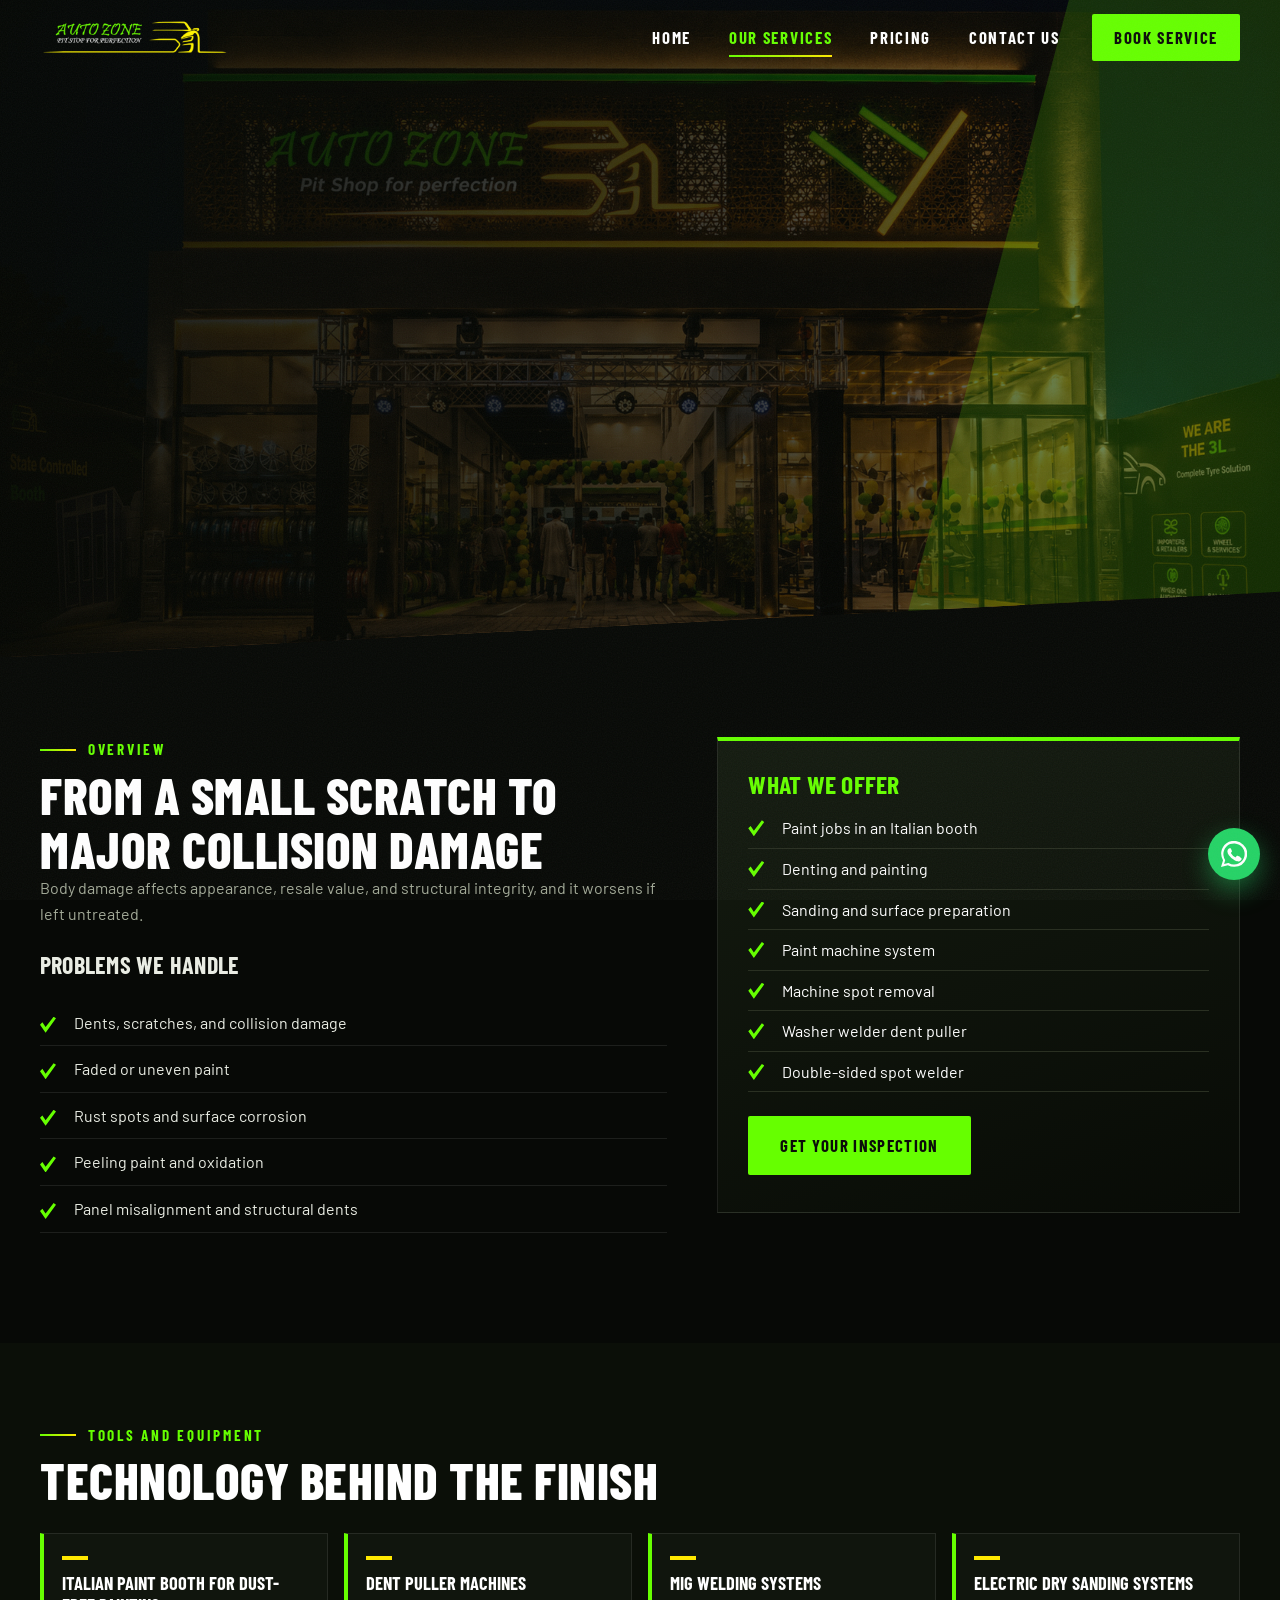
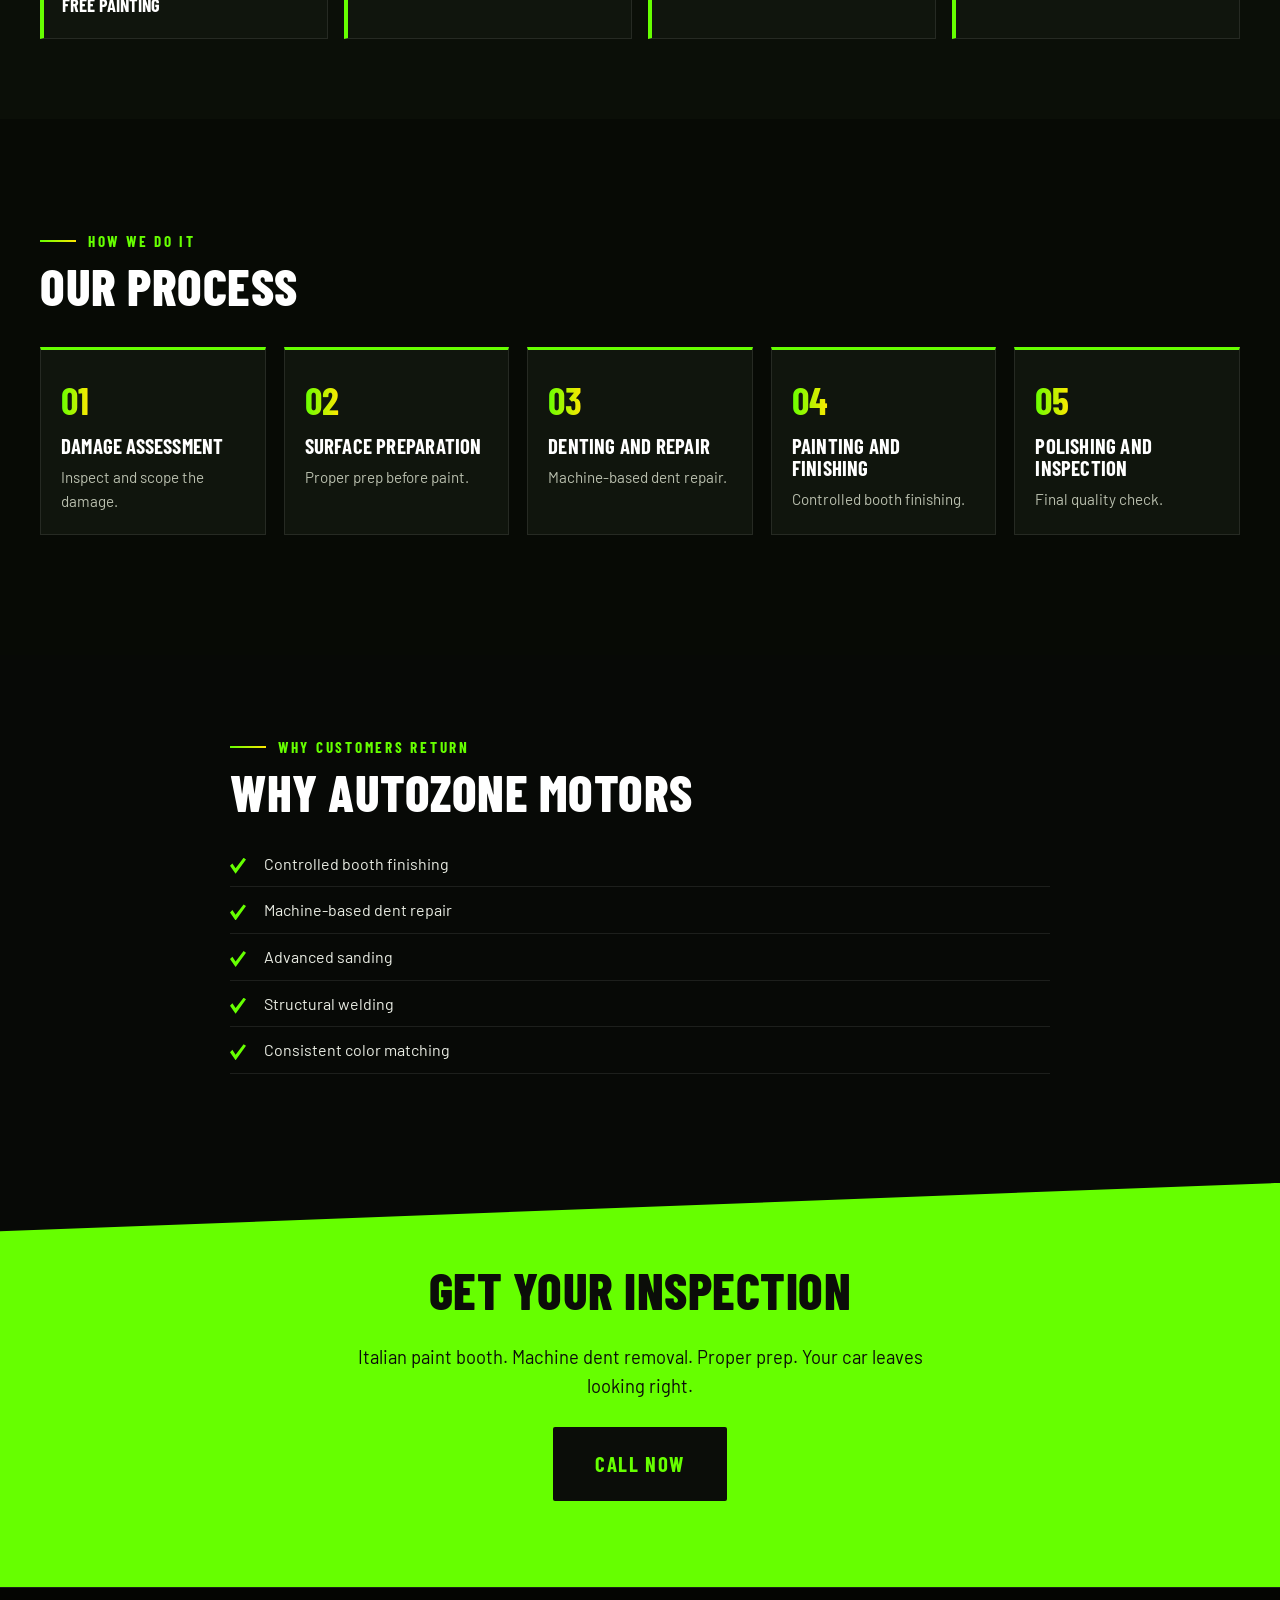
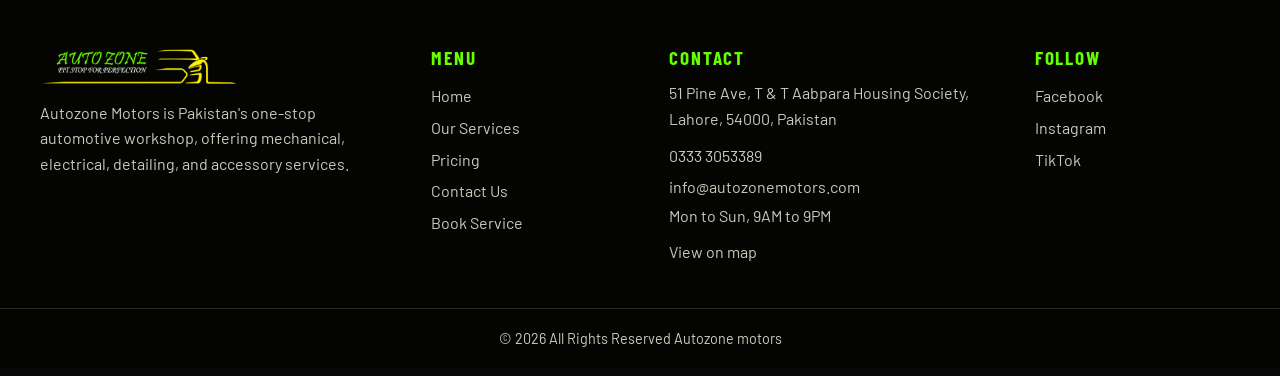
==== body-works-services.html @ b0806124 "Autozone Motors website redesign Home, services, pricing with calculator, WhatsApp booking and conta" ====
<!doctype html>
<html lang="en">
<head>
<meta charset="utf-8">
<meta name="viewport" content="width=device-width, initial-scale=1">
<title>Body Works Services | Autozone Motors</title>
<meta name="description" content="Professional bodywork and paint in an Italian booth.">
<link rel="icon" href="assets/logo.png">
<link rel="preconnect" href="https://fonts.googleapis.com">
<link rel="preconnect" href="https://fonts.gstatic.com" crossorigin>
<link href="https://fonts.googleapis.com/css2?family=Barlow+Condensed:wght@600;700;800&family=Barlow:wght@400;500;600&display=swap" rel="stylesheet">
<link rel="stylesheet" href="styles.css">
<link rel="stylesheet" href="luxury.css">
</head>
<body>
<header class="site-header">
  <div class="wrap bar">
    <a class="logo" href="index.html" aria-label="Autozone Motors home"><img src="assets/logo.png" alt="Auto Zone" width="1080" height="201"></a>
    <button class="nav-toggle" aria-expanded="false" aria-controls="nav" aria-label="Menu"><span></span><span></span><span></span></button>
    <nav id="nav" class="nav">
      <a href="index.html">Home</a>
      <div class="has-sub">
        <a href="our-services.html" class="active">Our Services</a>
        <div class="sub">
          <a href="mechanical-services.html">Mechanical Services</a>
          <a href="electrical-services.html">Electrical Services</a>
          <a href="body-works-services.html">Body Works Services</a>
          <a href="wheels-and-brake-services.html">Wheels and Brake Services</a>
          <a href="car-ac-and-hvac-services.html">Car AC and HVAC Services</a>
          <a href="ppf-coating-and-detailing.html">PPF, Coating and Detailing</a>
          <a href="tyres-and-rims.html">Tyres and Rims</a>
          <a href="car-accessories.html">Car Accessories</a>
          <a href="car-care-products.html">Car Care Products</a>
        </div>
      </div>
      <a href="pricing.html">Pricing</a>
      <a href="contact-us.html">Contact Us</a>
      <a class="nav-cta" href="book.html">Book Service</a>
    </nav>
  </div>
</header>
<main>
<section class="page-hero">
  <div class="wrap">
    <p class="eyebrow">Body Works Services</p>
    <h1>Dents, Scratches, or a Full Respray: We Make It Look Like It Never Happened</h1>
    <p class="lead">Professional bodywork and paint in an Italian booth.</p>
    <div class="btns"><a class="btn btn-primary" href="book.html?service=bodywork">Book Inspection</a><a class="btn btn-ghost" href="tel:03333053389">Call Now</a></div>
  </div>
</section>
<section class="sec">
  <div class="wrap two">
    <div>
      <p class="kicker">Overview</p>
      <h2>From a small scratch to major collision damage</h2>
      <p class="muted">Body damage affects appearance, resale value, and structural integrity, and it worsens if left untreated.</p>
      <h3 class="sub-h">Problems we handle</h3>
      <ul class="ticks">
        <li>Dents, scratches, and collision damage</li>
        <li>Faded or uneven paint</li>
        <li>Rust spots and surface corrosion</li>
        <li>Peeling paint and oxidation</li>
        <li>Panel misalignment and structural dents</li>
      </ul>
    </div>
    <div class="panel">
      <h3>What we offer</h3>
      <ul class="ticks tight">
        <li>Paint jobs in an Italian booth</li>
        <li>Denting and painting</li>
        <li>Sanding and surface preparation</li>
        <li>Paint machine system</li>
        <li>Machine spot removal</li>
        <li>Washer welder dent puller</li>
        <li>Double-sided spot welder</li>
      </ul>
      <a class="btn btn-primary" href="book.html?service=bodywork">Get Your Inspection</a>
    </div>
  </div>
</section>

<section class="sec alt">
  <div class="wrap">
    <p class="kicker">Tools and Equipment</p>
    <h2>Technology behind the finish</h2>
    <div class="minis">
      <div class="mini"><span></span>Italian paint booth for dust-free painting</div>
      <div class="mini"><span></span>Dent puller machines</div>
      <div class="mini"><span></span>MIG welding systems</div>
      <div class="mini"><span></span>Electric dry sanding systems</div>
    </div>
  </div>
</section>

<section class="process">
  <div class="wrap">
    <p class="kicker">How We Do It</p>
    <h2>Our Process</h2>
    <ol class="steps s5">
      <li><b>01</b><h3>Damage Assessment</h3><p>Inspect and scope the damage.</p></li>
      <li><b>02</b><h3>Surface Preparation</h3><p>Proper prep before paint.</p></li>
      <li><b>03</b><h3>Denting and Repair</h3><p>Machine-based dent repair.</p></li>
      <li><b>04</b><h3>Painting and Finishing</h3><p>Controlled booth finishing.</p></li>
      <li><b>05</b><h3>Polishing and Inspection</h3><p>Final quality check.</p></li>
    </ol>
  </div>
</section>

<section class="sec">
  <div class="wrap narrow">
    <p class="kicker">Why Customers Return</p>
    <h2>Why Autozone Motors</h2>
    <ul class="ticks">
      <li>Controlled booth finishing</li>
        <li>Machine-based dent repair</li>
        <li>Advanced sanding</li>
        <li>Structural welding</li>
        <li>Consistent color matching</li>
    </ul>
  </div>
</section>

<section class="closing">
  <div class="wrap">
    <h2>Get Your Inspection</h2>
    <p class="cta-p">Italian paint booth. Machine dent removal. Proper prep. Your car leaves looking right.</p>
    <a class="btn btn-dark big" href="tel:03333053389">Call Now</a>
  </div>
</section>
</main>
<footer class="footer">
  <div class="wrap foot-grid">
    <div>
      <img class="flogo" src="assets/logo.png" alt="Auto Zone" width="1080" height="201">
      <p>Autozone Motors is Pakistan's one-stop automotive workshop, offering mechanical, electrical, detailing, and accessory services.</p>
    </div>
    <div>
      <h4>Menu</h4>
      <a href="index.html">Home</a>
      <a href="our-services.html">Our Services</a>
      <a href="pricing.html">Pricing</a>
      <a href="contact-us.html">Contact Us</a>
      <a href="book.html">Book Service</a>
    </div>
    <div>
      <h4>Contact</h4>
      <p>51 Pine Ave, T &amp; T Aabpara Housing Society, Lahore, 54000, Pakistan</p>
      <a href="tel:03333053389">0333 3053389</a>
      <a href="mailto:info@autozonemotors.com">info@autozonemotors.com</a>
      <p>Mon to Sun, 9AM to 9PM</p>
      <a href="http://google.com/maps?cid=11933435538959423823">View on map</a>
    </div>
    <div>
      <h4>Follow</h4>
      <a href="http://facebook.com/people/Autozonemotors/61590541200899">Facebook</a>
      <a href="http://instagram.com/autozonemotors">Instagram</a>
      <a href="http://tiktok.com/@autozone_motors">TikTok</a>
    </div>
  </div>
  <p class="copy">&copy; 2026 All Rights Reserved Autozone motors</p>
</footer>
<script src="script.js"></script>
<script src="luxury.js"></script>
</body>
</html>
---- styles.css ----
:root{
  --lime:#66ff00; --yellow:#ffe800; --ink:#0b0d09; --ink2:#14180f; --paper:#f4f6f0; --muted:#8a9180;
  --head:'Barlow Condensed',Impact,sans-serif; --body:'Barlow',system-ui,sans-serif;
}
*{box-sizing:border-box;margin:0;padding:0}
html{scroll-behavior:smooth}
body{font-family:var(--body);color:var(--ink);background:#fff;line-height:1.6;overflow-x:hidden}
img{max-width:100%;display:block}
a{color:inherit;text-decoration:none}
.wrap{width:min(1200px,100% - 32px);margin-inline:auto}
.narrow{max-width:820px}
h1,h2,h3,h4{font-family:var(--head);text-transform:uppercase;line-height:1.05;letter-spacing:.01em}
h2{font-size:clamp(2rem,4.5vw,3.2rem);font-weight:800}
.kicker{font-family:var(--head);font-weight:700;letter-spacing:.18em;text-transform:uppercase;font-size:.95rem;color:#3f9a00;margin-bottom:6px}
.muted{color:#555}

/* buttons */
.btn{display:inline-block;font-family:var(--head);font-weight:700;text-transform:uppercase;letter-spacing:.08em;padding:14px 30px;border-radius:3px;border:2px solid transparent;transition:.2s;font-size:1.05rem}
.btn-primary{background:var(--lime);color:var(--ink)}
.btn-primary:hover{background:var(--yellow)}
.btn-ghost{border-color:#fff;color:#fff}
.btn-ghost:hover{background:#fff;color:var(--ink)}
.btn-dark{background:var(--ink);color:var(--lime)}
.btn-dark:hover{background:#fff;color:var(--ink)}
.btn.sm{padding:9px 20px;font-size:.95rem}
.btn.big{padding:18px 40px;font-size:1.3rem}

/* header */
.site-header{position:absolute;inset:0 0 auto;z-index:20}
.bar{display:flex;align-items:center;justify-content:space-between;padding:14px 0}
.logo img{width:190px;height:auto}
.nav{display:flex;align-items:center;gap:6px}
.nav>a,.has-sub>a{display:block;color:#fff;font-family:var(--head);font-weight:700;letter-spacing:.1em;text-transform:uppercase;padding:10px 16px;font-size:1.05rem;border-bottom:2px solid transparent}
.nav>a:hover,.has-sub:hover>a,.nav a.active{color:var(--lime);border-color:var(--lime)}
.has-sub{position:relative}
.sub{position:absolute;top:100%;left:0;min-width:270px;background:var(--ink);border-top:3px solid var(--lime);opacity:0;visibility:hidden;transform:translateY(8px);transition:.2s;padding:8px 0}
.has-sub:hover .sub,.has-sub:focus-within .sub{opacity:1;visibility:visible;transform:none}
.sub a{display:block;color:#fff;padding:9px 20px;font-size:.95rem}
.sub a:hover{background:var(--lime);color:var(--ink)}
.nav-toggle{display:none;background:none;border:0;cursor:pointer;padding:10px}
.nav-toggle span{display:block;width:26px;height:3px;background:var(--lime);margin:5px 0}

/* hero */
.hero{position:relative;min-height:min(780px,100vh);display:flex;align-items:center;color:#fff;background:linear-gradient(90deg,rgba(5,7,3,.92) 0%,rgba(5,7,3,.65) 45%,rgba(5,7,3,.2) 100%),url(assets/bg.png) center/cover;padding:150px 0 170px;clip-path:polygon(0 0,100% 0,100% 88%,0 100%)}
.hero h1{font-size:clamp(2.8rem,7vw,5.6rem);font-weight:800;margin:8px 0 18px}
.hero h1>span{color:var(--lime)}
.eyebrow{font-family:var(--head);letter-spacing:.2em;text-transform:uppercase;font-weight:700;color:var(--yellow)}
.lead{max-width:520px;font-size:1.15rem;color:#e6e9e0;margin-bottom:28px}
.btns{display:flex;flex-wrap:wrap;gap:14px}
.badge{position:absolute;right:max(24px,calc((100% - 1200px)/2));top:50%;width:46px;height:46px;border-radius:50%;background:var(--lime);color:var(--ink);font-family:var(--head);font-weight:800;display:grid;place-items:center}

/* categories */
.cats{position:relative;background:#fff;margin-top:-60px;padding:90px 0 80px;overflow:hidden}
.cats::before{content:"";position:absolute;right:0;top:0;width:55%;height:100%;background:var(--lime);clip-path:polygon(38% 0,100% 0,100% 100%,0 100%);opacity:.95}
.cats::after{content:"";position:absolute;right:0;bottom:0;width:48%;height:38%;background:var(--ink);clip-path:polygon(30% 0,100% 40%,100% 100%,0 100%);opacity:.9}
.cats-grid{position:relative;z-index:1;display:grid;grid-template-columns:1fr 1.1fr;gap:20px;align-items:center}
.tiles{display:grid;grid-template-columns:repeat(3,1fr);gap:10px;margin-top:26px}
.tile{background:var(--paper);border:1px solid #dfe4d6;padding:16px 12px;font-family:var(--head);font-weight:700;text-transform:uppercase;font-size:1rem;line-height:1.15;transition:.2s;min-height:96px;display:flex;flex-direction:column;justify-content:space-between}
.tile i{font-style:normal;color:#3f9a00;font-size:1.4rem}
.tile:hover{background:var(--ink);color:var(--lime);transform:translateY(-3px)}
.tile:hover i{color:var(--yellow)}
.cats-car img{width:120%;max-width:none;margin-left:-5%;filter:drop-shadow(0 25px 30px rgba(0,0,0,.35))}

/* cards */
.cards-sec{padding:80px 0;background:var(--paper)}
.sec-head{display:flex;justify-content:space-between;align-items:flex-end;margin-bottom:30px}
.arrows{display:flex;gap:8px}
.arrow{width:46px;height:46px;border:2px solid var(--ink);background:#fff;font-size:1.3rem;cursor:pointer;transition:.2s}
.arrow:hover{background:var(--lime)}
.track{display:flex;gap:24px;overflow-x:auto;scroll-snap-type:x mandatory;padding-bottom:16px;scrollbar-width:thin;scrollbar-color:var(--lime) transparent}
.card{flex:0 0 calc((100% - 72px)/4);scroll-snap-align:start;background:#fff;border:1px solid #dfe4d6;display:flex;flex-direction:column;transition:.25s}
.card:hover{box-shadow:0 14px 30px rgba(0,0,0,.14);transform:translateY(-4px)}
.card img{width:100%;aspect-ratio:3/4;object-fit:cover}
.cb{padding:18px;display:flex;flex-direction:column;gap:8px;flex:1}
.cb h3{font-size:1.35rem;font-weight:700}
.cb p{color:#555;font-size:.95rem;flex:1}
.cbtns{margin-top:8px}

/* promo */
.promo{position:relative;color:#fff;text-align:center;padding:130px 0;background:linear-gradient(rgba(5,7,3,.78),rgba(5,7,3,.78)),url(assets/carcare.png) center/cover;clip-path:polygon(0 6%,100% 0,100% 94%,0 100%);margin:-30px 0}
.promo::before{content:"";position:absolute;left:0;top:0;width:34%;height:100%;background:var(--lime);opacity:.18;clip-path:polygon(0 0,70% 0,30% 100%,0 100%)}
.promo-inner{position:relative;max-width:820px}
.promo .kicker{color:var(--yellow)}
.promo p{margin:16px 0 28px;font-size:1.15rem}

/* process */
.process{background:var(--ink);color:#fff;padding:110px 0 80px}
.process .kicker{color:var(--lime)}
.steps{list-style:none;display:grid;grid-template-columns:repeat(5,1fr);gap:18px;margin:34px 0 40px}
.steps li{border-top:3px solid var(--lime);background:var(--ink2);padding:20px}
.steps b{font-family:var(--head);font-size:2.4rem;color:var(--yellow)}
.steps h3{font-size:1.3rem;margin:4px 0 8px}
.steps p{color:#b9bfae;font-size:.95rem}

/* why */
.why{padding:90px 0;background:#fff}
.why-grid{display:grid;grid-template-columns:.8fr 1.2fr;gap:50px;align-items:center}
.why-img img{width:100%;aspect-ratio:3/4;object-fit:cover;border-radius:3px;box-shadow:16px 16px 0 var(--lime)}
.ticks{list-style:none;margin:22px 0 30px}
.ticks li{padding:10px 0 10px 34px;position:relative;border-bottom:1px solid #e3e7da}
.ticks li::before{content:"";position:absolute;left:0;top:17px;width:16px;height:16px;background:var(--lime);clip-path:polygon(0 50%,35% 100%,100% 10%,85% 0,35% 65%,15% 35%)}

/* faq */
.faq{padding:80px 0;background:var(--paper)}
.faq h2{margin-bottom:24px}
details{background:#fff;border-left:4px solid var(--lime);margin-bottom:10px;padding:16px 20px}
summary{cursor:pointer;font-family:var(--head);font-weight:700;font-size:1.2rem;text-transform:uppercase;letter-spacing:.03em}
details p{margin-top:10px;color:#444}

/* closing */
.closing{background:var(--lime);text-align:center;padding:80px 0;clip-path:polygon(0 12%,100% 0,100% 100%,0 100%);margin-top:-1px}
.closing h2{max-width:800px;margin:0 auto 26px}

/* footer */
.footer{background:var(--ink);color:#c7ccbd;padding-top:60px}
.foot-grid{display:grid;grid-template-columns:1.4fr .8fr 1.3fr .8fr;gap:32px}
.flogo{width:200px;height:auto;margin-bottom:14px}
.footer h4{color:var(--lime);font-size:1.2rem;margin-bottom:12px;letter-spacing:.1em}
.footer a{display:block;padding:3px 0}
.footer a:hover{color:var(--yellow)}
.footer p{margin-bottom:8px}
.copy{text-align:center;border-top:1px solid #262b1f;margin-top:40px;padding:18px 16px;font-size:.9rem}

/* tablet */
@media (max-width:1024px){
  .card{flex-basis:calc((100% - 24px)/2)}
  .steps{grid-template-columns:repeat(2,1fr)}
  .foot-grid{grid-template-columns:1fr 1fr}
  .cats-grid{grid-template-columns:1fr}
  .cats-car img{width:90%;margin:0 auto}
  .cats::before{width:100%;height:50%;top:auto;bottom:0;clip-path:polygon(0 30%,100% 0,100% 100%,0 100%)}
  .cats::after{display:none}
  .why-grid{grid-template-columns:1fr}
  .why-img{max-width:420px}
  .badge{display:none}
}
/* mobile */
@media (max-width:760px){
  .nav-toggle{display:block}
  .nav{position:absolute;top:100%;left:0;right:0;background:var(--ink);flex-direction:column;align-items:stretch;gap:0;padding:8px 16px 16px;display:none;border-top:3px solid var(--lime)}
  .nav.open{display:flex}
  .nav>a,.has-sub>a{padding:12px 4px;border-bottom:1px solid #262b1f}
  .sub{position:static;opacity:1;visibility:visible;transform:none;min-width:0;border:0;padding:0 0 0 12px}
  .sub a{padding:8px 4px;font-size:.9rem;color:#c7ccbd}
  .logo img{width:150px}
  .hero{padding:120px 0 130px;min-height:620px;background-position:60% center}
  .tiles{grid-template-columns:repeat(2,1fr)}
  .card{flex-basis:82%}
  .steps{grid-template-columns:1fr}
  .foot-grid{grid-template-columns:1fr}
  .sec-head .arrows{display:none}
  .promo{padding:100px 0}
}

/* ---------- inner pages ---------- */
.page-hero{position:relative;color:#fff;padding:170px 0 120px;background:linear-gradient(90deg,rgba(5,7,3,.94) 0%,rgba(5,7,3,.75) 60%,rgba(5,7,3,.5) 100%),url(assets/bg.png) center/cover;clip-path:polygon(0 0,100% 0,100% 90%,0 100%)}
.page-hero::after{content:"";position:absolute;right:0;top:0;width:30%;height:100%;background:var(--lime);opacity:.16;clip-path:polygon(45% 0,100% 0,100% 100%,0 100%)}
.page-hero .wrap{position:relative;z-index:1}
.page-hero h1{font-size:clamp(2.2rem,5.2vw,4rem);font-weight:800;margin:8px 0 16px;max-width:900px}
.page-hero .lead{max-width:640px}
.sec{padding:80px 0}
.sec.alt{background:var(--paper)}
.two{display:grid;grid-template-columns:1.2fr 1fr;gap:50px;align-items:start}
.sub-h{font-size:1.5rem;margin-top:26px}
.panel{background:var(--ink);color:#fff;padding:30px;border-top:4px solid var(--lime)}
.panel h3{font-size:1.6rem;color:var(--lime);margin-bottom:10px}
.panel .ticks li{border-color:#2a3022}
.ticks.tight{margin:10px 0 24px}
.ticks.tight li{padding-top:7px;padding-bottom:7px}
.ticks.tight li::before{top:12px}
.minis{display:grid;grid-template-columns:repeat(4,1fr);gap:16px;margin-top:26px}
.mini{background:#fff;border:1px solid #dfe4d6;border-left:4px solid var(--lime);padding:22px 18px;font-family:var(--head);font-weight:700;text-transform:uppercase;font-size:1.15rem;line-height:1.2}
.mini span{display:block;width:26px;height:4px;background:var(--yellow);margin-bottom:12px}
.steps.s5{grid-template-columns:repeat(5,1fr)}
.steps.s3{grid-template-columns:repeat(3,1fr)}
.cta-p{max-width:620px;margin:0 auto 26px;font-size:1.15rem}
.sgrid{display:grid;grid-template-columns:repeat(3,1fr);gap:18px;margin-top:30px}
.scard{background:var(--paper);border:1px solid #dfe4d6;padding:28px 24px;display:flex;flex-direction:column;gap:6px;transition:.2s;min-height:190px}
.scard b{font-family:var(--head);font-size:2.4rem;color:#3f9a00}
.scard h3{font-size:1.5rem}
.scard span{margin-top:auto;font-family:var(--head);font-weight:700;text-transform:uppercase;letter-spacing:.08em}
.scard:hover{background:var(--ink);color:#fff;transform:translateY(-4px)}
.scard:hover b,.scard:hover span{color:var(--lime)}
.tablewrap{overflow-x:auto;margin-top:26px}
.ptable{width:100%;border-collapse:collapse;min-width:560px}
.ptable th{background:var(--ink);color:var(--lime);font-family:var(--head);text-transform:uppercase;letter-spacing:.08em;text-align:left;padding:14px 16px}
.ptable td{padding:14px 16px;border-bottom:1px solid #e3e7da}
.ptable tr:nth-child(even) td{background:var(--paper)}
.ptable .pr{font-family:var(--head);font-weight:700;font-size:1.15rem;white-space:nowrap}
.info{margin:20px 0 28px}
.info dt{font-family:var(--head);text-transform:uppercase;letter-spacing:.1em;color:#3f9a00;font-weight:700;margin-top:14px}
.info dd{font-size:1.1rem}
.info a:hover{color:#3f9a00}
.form{background:var(--paper);padding:30px;border-top:4px solid var(--lime);display:grid;gap:14px}
.form label{display:grid;gap:6px;font-family:var(--head);text-transform:uppercase;letter-spacing:.06em;font-weight:700}
.form input,.form select,.form textarea{font:inherit;font-family:var(--body);text-transform:none;letter-spacing:0;font-weight:400;padding:12px;border:1px solid #ccd3c0;background:#fff;width:100%}
.form input:focus,.form select:focus,.form textarea:focus{outline:2px solid var(--lime);border-color:var(--ink)}
.form .row{display:grid;grid-template-columns:1fr 1fr;gap:14px}
.form button{cursor:pointer;justify-self:start}
@media (max-width:1024px){
  .two{grid-template-columns:1fr}
  .minis{grid-template-columns:repeat(2,1fr)}
  .steps.s5{grid-template-columns:repeat(2,1fr)}
  .sgrid{grid-template-columns:repeat(2,1fr)}
}
@media (max-width:760px){
  .page-hero{padding:130px 0 90px}
  .minis,.sgrid,.steps.s5,.steps.s3,.form .row{grid-template-columns:1fr}
  .sec{padding:60px 0}
}
---- luxury.css ----
/* =========================================================
   Autozone Motors - premium layer (loads after styles.css)
   ========================================================= */
:root{
  --bg:#070906; --bg2:#0b0f08; --card:#10150d; --line:rgba(255,255,255,.09);
  --txt:#e9ece3; --dim:#a3aa98; --ease:cubic-bezier(.2,.8,.2,1);
}
html{scroll-padding-top:90px}
body{background:var(--bg);color:var(--txt);animation:pageIn .7s var(--ease)}
body::before{content:"";position:fixed;inset:0;z-index:90;pointer-events:none;opacity:.05;
  background-image:url("data:image/svg+xml,%3Csvg xmlns='http://www.w3.org/2000/svg' width='180' height='180'%3E%3Cfilter id='n'%3E%3CfeTurbulence type='fractalNoise' baseFrequency='.8' numOctaves='2' stitchTiles='stitch'/%3E%3C/filter%3E%3Crect width='100%25' height='100%25' filter='url(%23n)'/%3E%3C/svg%3E")}
@keyframes pageIn{from{opacity:0}to{opacity:1}}
html.leaving body{opacity:0;transition:opacity .35s ease}
::selection{background:var(--lime);color:var(--ink)}
:focus-visible{outline:2px solid var(--lime);outline-offset:3px}
::-webkit-scrollbar{width:10px}::-webkit-scrollbar-track{background:var(--bg)}
::-webkit-scrollbar-thumb{background:#2a3322;border-radius:10px}::-webkit-scrollbar-thumb:hover{background:var(--lime)}

/* ---------- dark theme overrides ---------- */
h2{color:#fff}
.kicker{color:var(--lime);display:flex;align-items:center;gap:12px}
.kicker::before{content:"";width:36px;height:2px;background:linear-gradient(90deg,var(--lime),var(--yellow))}
.promo .kicker,.closing .kicker{justify-content:center}
.muted{color:var(--dim)}
.cats{background:var(--bg2)}
.cats::before{background:linear-gradient(135deg,var(--lime),#2f9a00)}
.tile{background:rgba(255,255,255,.04);border:1px solid var(--line);color:#fff;backdrop-filter:blur(6px)}
.tile i{color:var(--lime)}
.tile:hover{background:var(--lime);color:var(--ink);border-color:var(--lime)}
.tile:hover i{color:var(--ink)}
.cards-sec{background:var(--bg)}
.card{background:var(--card);border-color:var(--line)}
.card:hover{box-shadow:0 22px 50px rgba(0,0,0,.6),0 0 0 1px rgba(102,255,0,.35)}
.cb p{color:var(--dim)}
.arrow{background:transparent;border-color:rgba(255,255,255,.4);color:#fff;border-radius:50%;transition:.25s}
.arrow:hover{background:var(--lime);border-color:var(--lime);color:var(--ink)}
.why,.sec.alt{background:var(--bg2)}
.sec,.faq{background:var(--bg)}
.ticks li{border-color:var(--line)}
details{background:var(--card);border-color:var(--lime);border-top:1px solid var(--line);border-right:1px solid var(--line);border-bottom:1px solid var(--line);transition:background .3s}
details[open]{background:#141b10}
summary{color:#fff;list-style:none;display:flex;justify-content:space-between;gap:16px;align-items:center}
summary::-webkit-details-marker{display:none}
summary::after{content:"+";color:var(--lime);font-size:1.6rem;line-height:1;transition:transform .3s var(--ease)}
details[open] summary::after{transform:rotate(45deg)}
details p{color:var(--dim)}
.mini,.scard{background:var(--card);border-color:var(--line);color:#fff}
.mini{border-left-color:var(--lime)}
.scard b,.scard span{color:var(--lime)}
.scard:hover{background:var(--lime);color:var(--ink)}
.scard:hover b,.scard:hover span{color:var(--ink)}
.panel{background:linear-gradient(160deg,#141b10,#080b06);border:1px solid var(--line);border-top:4px solid var(--lime)}
.process{background:#070a05}
.steps li{background:var(--card);border-color:var(--lime);border-left:1px solid var(--line);border-right:1px solid var(--line);border-bottom:1px solid var(--line);transition:.3s var(--ease)}
.steps li:hover{transform:translateY(-6px);background:#151d10}
.steps b{background:linear-gradient(90deg,var(--lime),var(--yellow));-webkit-background-clip:text;background-clip:text;color:transparent}
.ptable td{border-color:var(--line);color:var(--txt)}
.ptable tr:nth-child(even) td{background:rgba(255,255,255,.03)}
.ptable tbody tr{transition:background .25s}
.ptable tbody tr:hover td{background:rgba(102,255,0,.1)}
.ptable th{background:#000}
.ptable .pr{color:var(--yellow)}
.info dt{color:var(--lime)}
.info a:hover{color:var(--lime)}
.form{background:var(--card);border:1px solid var(--line);border-top:4px solid var(--lime)}
.form label{color:#fff}
.form input,.form select,.form textarea{background:#080b06;border:1px solid var(--line);color:#fff;transition:border-color .25s,box-shadow .25s}
.form input:focus,.form select:focus,.form textarea:focus{outline:none;border-color:var(--lime);box-shadow:0 0 0 4px rgba(102,255,0,.15)}
.form select option{background:#080b06}
.closing{color:var(--ink)}
.closing h2{color:var(--ink)}
.footer{background:#040502;border-top:1px solid var(--line)}
.why-img img{box-shadow:16px 16px 0 var(--lime);transition:transform .6s var(--ease)}
.why-img:hover img{transform:translate(-4px,-4px)}

/* ---------- header ---------- */
.site-header{position:fixed;inset:0 0 auto;transition:transform .45s var(--ease),background .35s,backdrop-filter .35s,border-color .35s;border-bottom:1px solid transparent}
.site-header.scrolled{background:rgba(7,9,6,.78);backdrop-filter:blur(18px) saturate(1.4);-webkit-backdrop-filter:blur(18px) saturate(1.4);border-color:var(--line)}
.site-header.hide{transform:translateY(-100%)}
.bar{transition:padding .35s var(--ease)}
.scrolled .bar{padding:8px 0}
.logo img{transition:width .35s var(--ease)}
.scrolled .logo img{width:150px}
.nav>a,.has-sub>a{border-bottom:0;position:relative}
.nav>a::after,.has-sub>a::after{content:"";position:absolute;left:16px;right:16px;bottom:4px;height:2px;background:linear-gradient(90deg,var(--lime),var(--yellow));transform:scaleX(0);transform-origin:left;transition:transform .35s var(--ease)}
.nav>a:hover::after,.has-sub:hover>a::after,.nav a.active::after{transform:scaleX(1)}
.sub{background:rgba(10,14,8,.96);backdrop-filter:blur(14px);border:1px solid var(--line);border-top:3px solid var(--lime);box-shadow:0 24px 50px rgba(0,0,0,.55);transition:.3s var(--ease)}
.sub a{transition:.2s;position:relative}
.sub a:hover{padding-left:28px}
.nav-toggle span{transition:.3s var(--ease)}
.nav-toggle[aria-expanded="true"] span:nth-child(1){transform:translateY(8px) rotate(45deg)}
.nav-toggle[aria-expanded="true"] span:nth-child(2){opacity:0}
.nav-toggle[aria-expanded="true"] span:nth-child(3){transform:translateY(-8px) rotate(-45deg)}

/* ---------- buttons ---------- */
.btn{position:relative;overflow:hidden;border-radius:2px;transition:transform .25s var(--ease),background .25s,color .25s,box-shadow .3s}
.btn::before{content:"";position:absolute;top:0;left:-120%;width:55%;height:100%;background:linear-gradient(100deg,transparent,rgba(255,255,255,.55),transparent);transform:skewX(-20deg);transition:left .7s var(--ease)}
.btn:hover::before{left:150%}
.btn-primary{box-shadow:0 0 0 0 rgba(102,255,0,.5)}
.btn-primary:hover{box-shadow:0 10px 34px rgba(102,255,0,.38)}
.btn-primary.big,.hero .btn-primary{animation:pulse 2.8s infinite}
@keyframes pulse{0%{box-shadow:0 0 0 0 rgba(102,255,0,.45)}70%{box-shadow:0 0 0 18px rgba(102,255,0,0)}100%{box-shadow:0 0 0 0 rgba(102,255,0,0)}}

/* ---------- hero ---------- */
.hero,.page-hero{background-size:cover,cover;background-position:0 0,center calc(50% + var(--py,0px))}
.hero::before{content:"";position:absolute;width:640px;height:640px;right:-120px;top:10%;border-radius:50%;background:radial-gradient(circle,rgba(102,255,0,.28),transparent 65%);filter:blur(30px);animation:orb 9s ease-in-out infinite alternate;pointer-events:none}
@keyframes orb{from{transform:translate(0,0) scale(1)}to{transform:translate(-80px,60px) scale(1.2)}}
.hero-inner,.page-hero .wrap{position:relative;z-index:2}
.hero h1{text-shadow:0 6px 40px rgba(0,0,0,.45)}
.w{display:inline-block;overflow:hidden;vertical-align:top;padding-bottom:.08em;margin-bottom:-.08em}
.w>span{display:inline-block}
.js .w>span{transform:translateY(115%)}
.js.ready .w>span{transform:none;transition:transform 1s var(--ease) calc(var(--i)*80ms + .15s)}
.js .hero .eyebrow,.js .hero .lead,.js .hero .btns,.js .page-hero .eyebrow,.js .page-hero .lead,.js .page-hero .btns{opacity:0;transform:translateY(24px)}
.js.ready .hero .eyebrow,.js.ready .page-hero .eyebrow{opacity:1;transform:none;transition:1s var(--ease) .05s}
.js.ready .hero .lead,.js.ready .page-hero .lead{opacity:1;transform:none;transition:1s var(--ease) .6s}
.js.ready .hero .btns,.js.ready .page-hero .btns{opacity:1;transform:none;transition:1s var(--ease) .8s}
.badge{animation:float 4s ease-in-out infinite;box-shadow:0 0 0 8px rgba(102,255,0,.15),0 0 30px rgba(102,255,0,.5)}
.scroll-cue{position:absolute;z-index:3;left:max(16px,calc((100% - 1200px)/2));bottom:130px;display:flex;align-items:center;gap:12px;font-family:var(--head);letter-spacing:.2em;text-transform:uppercase;font-size:.85rem;color:#cfd5c4}
.scroll-cue i{width:22px;height:36px;border:2px solid #cfd5c4;border-radius:14px;position:relative}
.scroll-cue i::after{content:"";position:absolute;left:50%;top:6px;width:3px;height:7px;margin-left:-1.5px;border-radius:3px;background:var(--lime);animation:wheel 1.6s infinite}
@keyframes wheel{0%{opacity:1;transform:translateY(0)}100%{opacity:0;transform:translateY(14px)}}
@keyframes float{0%,100%{transform:translateY(0)}50%{transform:translateY(-12px)}}
.cats-car img{animation:float 6s ease-in-out infinite}

/* ---------- marquee + stats ---------- */
.marquee{background:var(--lime);color:var(--ink);overflow:hidden;white-space:nowrap;padding:16px 0;transform:rotate(-1.2deg);margin:36px -20px;position:relative;z-index:3;box-shadow:0 18px 40px rgba(0,0,0,.45)}
.mq{display:inline-flex;animation:marq 38s linear infinite}
.marquee:hover .mq{animation-play-state:paused}
.mq span{font-family:var(--head);font-weight:800;text-transform:uppercase;font-size:1.5rem;letter-spacing:.06em;padding:0 26px;display:inline-flex;align-items:center;gap:52px}
.mq span::after{content:"";width:10px;height:10px;background:var(--ink);transform:rotate(45deg)}
@keyframes marq{to{transform:translateX(-50%)}}
.stats{background:var(--bg);padding:70px 0 90px;border-top:1px solid var(--line)}
.statgrid{display:grid;grid-template-columns:repeat(4,1fr);gap:20px;text-align:center}
.stat{padding:28px 10px;border:1px solid var(--line);background:linear-gradient(180deg,rgba(255,255,255,.04),transparent)}
.stat b{display:block;font-family:var(--head);font-size:clamp(3rem,6vw,4.6rem);font-weight:800;line-height:1;background:linear-gradient(90deg,var(--lime),var(--yellow));-webkit-background-clip:text;background-clip:text;color:transparent}
.stat span{font-family:var(--head);text-transform:uppercase;letter-spacing:.14em;color:var(--dim)}

/* ---------- carousel ---------- */
.track{cursor:grab;scrollbar-width:none}
.track::-webkit-scrollbar{display:none}
.track.drag{cursor:grabbing;scroll-snap-type:none;user-select:none}
.track.drag img{pointer-events:none}
.tprog{height:3px;background:var(--line);margin-top:10px;position:relative;border-radius:3px;overflow:hidden}
.tprog i{position:absolute;top:0;bottom:0;left:0;width:30%;background:linear-gradient(90deg,var(--lime),var(--yellow));border-radius:3px}
.card img{transition:transform .8s var(--ease)}
.card{overflow:hidden}
.card:hover img{transform:scale(1.07)}
.card:hover .btn-primary{background:var(--yellow)}

/* ---------- spotlight ---------- */
.spot{position:relative}
.spot::after{content:"";position:absolute;inset:0;pointer-events:none;opacity:0;transition:opacity .35s;background:radial-gradient(380px circle at var(--mx,50%) var(--my,50%),rgba(102,255,0,.16),transparent 60%)}
.spot:hover::after{opacity:1}
.tile.spot::after{background:radial-gradient(240px circle at var(--mx,50%) var(--my,50%),rgba(255,255,255,.35),transparent 60%)}
.tilt{will-change:transform;transition:transform .15s ease-out,box-shadow .3s,background .3s}

/* ---------- reveal ---------- */
.js .rv{opacity:0;transform:translateY(40px);filter:blur(4px);transition:opacity .9s var(--ease),transform .9s var(--ease),filter .9s var(--ease);transition-delay:var(--d,0ms)}
.js .rv.in{opacity:1;transform:none;filter:none}

/* ---------- ui chrome ---------- */
.progress{position:fixed;top:0;left:0;right:0;height:3px;z-index:120;transform-origin:left;transform:scaleX(0);background:linear-gradient(90deg,var(--lime),var(--yellow))}
.pre{position:fixed;inset:0;z-index:200;background:#040502;display:grid;place-items:center;transition:opacity .7s ease,visibility .7s}
.pre.out{opacity:0;visibility:hidden}
.pre div{width:240px}
.pre img{width:100%;height:auto;animation:preIn 1s var(--ease)}
.pre i{display:block;height:2px;width:0;margin-top:20px;background:linear-gradient(90deg,var(--lime),var(--yellow));animation:preBar 1.3s var(--ease) forwards}
@keyframes preIn{from{opacity:0;transform:scale(.9)}to{opacity:1;transform:none}}
@keyframes preBar{to{width:100%}}
.fab{position:fixed;right:20px;z-index:80;width:52px;height:52px;border-radius:50%;display:grid;place-items:center;border:0;cursor:pointer;transition:.35s var(--ease)}
.fab svg{width:26px;height:26px}
.fab.wa{bottom:20px;background:#25d366;color:#fff;box-shadow:0 10px 26px rgba(37,211,102,.45)}
.fab.wa:hover{transform:scale(1.1) rotate(-6deg)}
.fab.top{bottom:84px;background:var(--lime);color:var(--ink);opacity:0;visibility:hidden;transform:translateY(12px)}
.fab.top.show{opacity:1;visibility:visible;transform:none}
.fab.top:hover{background:var(--yellow);transform:translateY(-4px)}
.cur,.cur-dot{position:fixed;left:0;top:0;z-index:300;pointer-events:none;border-radius:50%;opacity:0;transition:opacity .3s}
.cur{width:38px;height:38px;border:1.5px solid var(--lime);margin:-19px 0 0 -19px;transition:width .3s var(--ease),height .3s var(--ease),margin .3s var(--ease),background .3s,opacity .3s}
.cur-dot{width:6px;height:6px;margin:-3px 0 0 -3px;background:var(--lime)}
.cur.show,.cur-dot.show{opacity:1}
.cur.big{width:68px;height:68px;margin:-34px 0 0 -34px;background:rgba(102,255,0,.14)}
.hascur,.hascur *{cursor:none!important}
.hascur input,.hascur textarea,.hascur select{cursor:text!important}
.toast{position:fixed;left:50%;bottom:30px;z-index:250;transform:translate(-50%,30px);opacity:0;background:var(--lime);color:var(--ink);font-family:var(--head);font-weight:700;letter-spacing:.06em;text-transform:uppercase;padding:14px 26px;border-radius:3px;transition:.5s var(--ease);box-shadow:0 14px 40px rgba(0,0,0,.5)}
.toast.show{opacity:1;transform:translate(-50%,0)}

@media (max-width:1024px){.statgrid{grid-template-columns:repeat(2,1fr)}.scroll-cue{display:none}}
@media (max-width:760px){
  .site-header.scrolled{background:rgba(7,9,6,.94)}
  .marquee{margin:26px -20px}
  .mq span{font-size:1.15rem}
  .fab{width:46px;height:46px;right:14px}
  .fab.top{bottom:76px}
  .hero::before{width:380px;height:380px}
}
@media (prefers-reduced-motion:reduce){
  *,*::before,*::after{animation:none!important;transition:none!important;scroll-behavior:auto!important}
  .js .rv{opacity:1;transform:none;filter:none}
  .js .w>span,.js .hero .eyebrow,.js .hero .lead,.js .hero .btns,.js .page-hero .eyebrow,.js .page-hero .lead,.js .page-hero .btns{opacity:1;transform:none}
}

/* pricing component from the main site */
autozone-pricing{display:block;height:auto!important;--nav-h:96px;position:relative;z-index:2;margin-top:-1px}
autozone-pricing:not(:defined){min-height:600px;background:var(--bg2)}

/* ---------- header CTA ---------- */
.nav>a.nav-cta{background:var(--lime);color:var(--ink);margin-left:10px;padding:10px 22px;border-radius:2px;transition:.25s var(--ease)}
.nav>a.nav-cta::after{display:none}
.nav>a.nav-cta:hover{background:var(--yellow);color:var(--ink);box-shadow:0 8px 24px rgba(102,255,0,.35);transform:translateY(-2px)}
@media (max-width:760px){.nav>a.nav-cta{margin:12px 0 0;text-align:center}}

/* ---------- booking ---------- */
.bk-grid{display:grid;grid-template-columns:1.6fr 1fr;gap:30px;align-items:start}
.bk-card{background:var(--card);border:1px solid var(--line);border-top:4px solid var(--lime);padding:34px}
.bk-steps{list-style:none;display:grid;grid-template-columns:repeat(4,1fr);gap:8px;margin-bottom:14px}
.bk-steps li{display:flex;align-items:center;gap:10px;color:var(--dim);font-family:var(--head);text-transform:uppercase;letter-spacing:.08em;font-weight:700;cursor:pointer;transition:color .3s}
.bk-steps b{width:30px;height:30px;border-radius:50%;border:2px solid currentColor;display:grid;place-items:center;font-size:.95rem;transition:.3s var(--ease);flex:none}
.bk-steps li.on{color:#fff}.bk-steps li.on b{background:var(--lime);border-color:var(--lime);color:var(--ink);box-shadow:0 0 0 6px rgba(102,255,0,.15)}
.bk-steps li.done{color:var(--lime)}.bk-steps li.done b::before{content:"\2713"}.bk-steps li.done b{font-size:0}.bk-steps li.done b::before{font-size:.95rem}
.bk-bar{height:3px;background:var(--line);margin-bottom:28px;overflow:hidden;border-radius:3px}
.bk-bar i{display:block;height:100%;width:25%;background:linear-gradient(90deg,var(--lime),var(--yellow));transition:width .5s var(--ease)}
.bk-pane{display:none;border:0;min-width:0}
.bk-pane.on{display:block;animation:bkIn .5s var(--ease)}
@keyframes bkIn{from{opacity:0;transform:translateX(24px)}to{opacity:1;transform:none}}
.bk-pane legend{font-family:var(--head);font-weight:800;text-transform:uppercase;font-size:clamp(1.6rem,3vw,2.2rem);color:#fff;margin-bottom:16px}
.bk-hint{color:var(--dim);margin-bottom:14px}
.bk-opts{display:grid;gap:12px;margin-bottom:20px}
.bk-opts.four{grid-template-columns:repeat(4,1fr)}.bk-opts.two{grid-template-columns:repeat(2,1fr)}
.bk-opt{position:relative;cursor:pointer}
.bk-opt input{position:absolute;opacity:0;inset:0;cursor:pointer}
.bk-opt span{display:block;height:100%;background:#0a0d08;border:1px solid var(--line);padding:16px 16px 16px 18px;transition:.25s var(--ease)}
.bk-opt b{display:block;font-family:var(--head);text-transform:uppercase;font-size:1.15rem;line-height:1.15;color:#fff}
.bk-opt small{color:var(--dim);font-size:.85rem;line-height:1.3;display:block;margin-top:4px}
.bk-opt:hover span{border-color:rgba(102,255,0,.5);transform:translateY(-2px)}
.bk-opt input:checked+span{border-color:var(--lime);background:rgba(102,255,0,.09);box-shadow:inset 4px 0 0 var(--lime)}
.bk-opt input:focus-visible+span{outline:2px solid var(--lime);outline-offset:2px}
.bk-opt.chk span{padding-right:44px}
.bk-opt.chk span::after{content:"";position:absolute;right:16px;top:50%;width:22px;height:22px;margin-top:-11px;border:2px solid #4a5340;border-radius:4px;transition:.25s}
.bk-opt.chk input:checked+span::after{background:var(--lime) url("data:image/svg+xml,%3Csvg xmlns='http://www.w3.org/2000/svg' viewBox='0 0 24 24' fill='none' stroke='%230b0d09' stroke-width='4' stroke-linecap='round' stroke-linejoin='round'%3E%3Cpath d='M5 12l5 5 9-10'/%3E%3C/svg%3E") center/16px no-repeat;border-color:var(--lime)}
.bk-row{display:grid;grid-template-columns:1fr 1fr;gap:14px;margin-bottom:14px}
.bk-f{display:grid;gap:6px;font-family:var(--head);text-transform:uppercase;letter-spacing:.06em;font-weight:700;color:#fff;margin-bottom:6px}
.bk-f input,.bk-f select,.bk-f textarea{font-family:var(--body);text-transform:none;letter-spacing:0;font-weight:400;font-size:1rem;padding:13px;border:1px solid var(--line);background:#080b06;color:#fff;width:100%;transition:border-color .25s,box-shadow .25s;color-scheme:dark}
.bk-f input:focus,.bk-f select:focus,.bk-f textarea:focus{outline:none;border-color:var(--lime);box-shadow:0 0 0 4px rgba(102,255,0,.15)}
.bk-err{min-height:1.5em;color:#ff7b6b;font-weight:600;margin:6px 0 10px}
.bk-nav{display:flex;justify-content:space-between;gap:12px;flex-wrap:wrap}
.bk-nav .btn{cursor:pointer}
.bk-nav [hidden]{display:none}
.wa-btn{background:#25d366;color:#04210d}.wa-btn:hover{background:var(--lime)}
.bk-sum{position:sticky;top:100px;background:linear-gradient(160deg,#141b10,#080b06);border:1px solid var(--line);border-top:4px solid var(--yellow);padding:28px}
.bk-sum h3{font-size:1.7rem;color:var(--lime);margin-bottom:10px}
.bk-sum dt{font-family:var(--head);text-transform:uppercase;letter-spacing:.12em;color:var(--dim);font-size:.85rem;margin-top:14px}
.bk-sum dd{color:#fff;word-break:break-word}
.bk-tag{display:inline-block;background:rgba(102,255,0,.12);border:1px solid rgba(102,255,0,.35);color:var(--lime);padding:3px 10px;margin:3px 6px 3px 0;font-size:.85rem;border-radius:20px}
.bk-note{margin-top:20px;padding-top:16px;border-top:1px solid var(--line);color:var(--dim);font-size:.92rem}
.bk-note a{color:var(--lime)}
.bk-done{position:fixed;inset:0;z-index:150;background:rgba(4,5,2,.88);backdrop-filter:blur(10px);display:grid;place-items:center;padding:20px}
.bk-done[hidden]{display:none}
.bk-done-card{background:var(--card);border:1px solid var(--line);border-top:4px solid var(--lime);max-width:480px;width:100%;text-align:center;padding:40px 30px;display:grid;gap:16px;justify-items:center;animation:pop .6s var(--ease)}
@keyframes pop{from{opacity:0;transform:scale(.9) translateY(20px)}to{opacity:1;transform:none}}
.bk-done-card h2{color:#fff}
.bk-done-card p{color:var(--dim)}
.bk-check{width:72px;height:72px;border-radius:50%;background:var(--lime) url("data:image/svg+xml,%3Csvg xmlns='http://www.w3.org/2000/svg' viewBox='0 0 24 24' fill='none' stroke='%230b0d09' stroke-width='3.2' stroke-linecap='round' stroke-linejoin='round'%3E%3Cpath d='M5 12l5 5 9-10'/%3E%3C/svg%3E") center/38px no-repeat;box-shadow:0 0 0 10px rgba(102,255,0,.15);animation:pulse 2.4s infinite}
@media (max-width:1024px){.bk-grid{grid-template-columns:1fr}.bk-sum{position:static}.bk-opts.four{grid-template-columns:repeat(2,1fr)}}
@media (max-width:760px){.bk-card{padding:22px 16px}.bk-steps span{display:none}.bk-steps{grid-template-columns:repeat(4,auto);justify-content:space-between}.bk-opts.two,.bk-row{grid-template-columns:1fr}.bk-nav .btn{flex:1;text-align:center}}

/* booking dropdowns */
.bk-f[hidden]{display:none}
.bk-f select{appearance:none;-webkit-appearance:none;cursor:pointer;padding-right:44px;background:#080b06 url("data:image/svg+xml,%3Csvg xmlns='http://www.w3.org/2000/svg' viewBox='0 0 24 24' fill='none' stroke='%2366ff00' stroke-width='2.6' stroke-linecap='round' stroke-linejoin='round'%3E%3Cpath d='M6 9l6 6 6-6'/%3E%3C/svg%3E") right 14px center/18px no-repeat}
.bk-f select:disabled{opacity:.5;cursor:not-allowed}
.bk-f select option{background:#0b0f08;color:#fff}

/* ---------- booking: Back button + green hovers ---------- */
.btn-ghost{background:transparent;color:#fff;border:2px solid rgba(255,255,255,.85)}
.btn-ghost:hover{background:var(--lime);border-color:var(--lime);color:var(--ink);box-shadow:0 10px 30px rgba(102,255,0,.3)}
.bk-nav #bkBack{background:transparent;color:#fff;border:2px solid rgba(255,255,255,.3);min-width:130px;display:inline-flex;align-items:center;justify-content:center;gap:10px}
.bk-nav #bkBack::after{content:none}
.bk-nav #bkBack:hover{background:rgba(102,255,0,.12);border-color:var(--lime);color:var(--lime);box-shadow:none;transform:translateX(-4px)}
.bk-nav #bkBack::before{content:"\2190";position:static;width:auto;height:auto;background:none;transform:none;transition:none;left:auto;font-size:1.2em;line-height:1}
.bk-nav #bkBack:hover::before{left:auto}
.bk-nav #bkNext,.bk-nav #bkSend{min-width:170px}
.bk-nav #bkNext:hover,.bk-nav #bkSend:hover{background:var(--yellow)}
.bk-f input:hover,.bk-f select:hover:not(:disabled),.bk-f textarea:hover{border-color:rgba(102,255,0,.55)}
.bk-f input[type=date]{color-scheme:dark}
.bk-f input[type=date]::-webkit-calendar-picker-indicator{cursor:pointer;filter:invert(78%) sepia(80%) saturate(900%) hue-rotate(60deg);opacity:.9;transition:transform .2s}
.bk-f input[type=date]::-webkit-calendar-picker-indicator:hover{transform:scale(1.2)}
/* dropdown list in theme colours */
.bk-f select option:checked{background:var(--lime);color:#0b0d09}
.bk-f select option:hover{background:var(--lime);color:#0b0d09}
@supports (appearance:base-select){
  .bk-f select,.bk-f select::picker(select){appearance:base-select}
  .bk-f select::picker-icon{display:none}
  .bk-f select::picker(select){background:#0b0f08;border:1px solid var(--lime);border-radius:4px;padding:6px;margin-top:6px;box-shadow:0 24px 60px rgba(0,0,0,.7),0 0 0 4px rgba(102,255,0,.08);max-height:320px;scrollbar-color:var(--lime) transparent}
  .bk-f select option{display:flex;align-items:center;gap:10px;padding:11px 14px;font-size:1rem;color:#e9ece3;border-radius:3px;cursor:pointer;transition:background .15s,color .15s,padding .15s}
  .bk-f select option:hover,.bk-f select option:focus-visible{background:var(--lime);color:#0b0d09;padding-left:20px;outline:none}
  .bk-f select option:checked{background:rgba(102,255,0,.16);color:var(--lime)}
  .bk-f select option:checked:hover{background:var(--lime);color:#0b0d09}
  .bk-f select option::checkmark{content:"\2713";color:currentColor;order:1;margin-left:auto;font-weight:700}
  .bk-f select option:first-child{color:var(--dim)}
}

/* ---------- Send booking on WhatsApp button ---------- */
.bk-nav #bkSend{display:inline-flex;align-items:center;justify-content:center;gap:12px;flex:1;max-width:380px;margin-left:auto;padding:17px 28px;font-size:1.15rem;line-height:1.1;white-space:nowrap;color:#03200d;border:0;background:linear-gradient(135deg,#2be477,#16b552);box-shadow:0 12px 30px rgba(37,211,102,.35);animation:waPulse 2.6s infinite}
.bk-nav #bkSend[hidden]{display:none}
.bk-nav #bkSend svg{width:26px;height:26px;flex:none;transition:transform .35s var(--ease)}
.bk-nav #bkSend:hover{background:linear-gradient(135deg,var(--lime),#2be477);color:#03200d;box-shadow:0 16px 40px rgba(102,255,0,.4);transform:translateY(-3px)}
.bk-nav #bkSend:hover svg{transform:rotate(-12deg) scale(1.15)}
.bk-nav #bkSend:active{transform:translateY(0) scale(.98)}
@keyframes waPulse{0%{box-shadow:0 12px 30px rgba(37,211,102,.35),0 0 0 0 rgba(37,211,102,.5)}70%{box-shadow:0 12px 30px rgba(37,211,102,.35),0 0 0 16px rgba(37,211,102,0)}100%{box-shadow:0 12px 30px rgba(37,211,102,.35),0 0 0 0 rgba(37,211,102,0)}}
@media (max-width:760px){
  .bk-nav:has(#bkSend:not([hidden])){flex-direction:column-reverse}
  .bk-nav:has(#bkSend:not([hidden])) .btn{width:100%;max-width:none;flex:none;margin-left:0}
  .bk-nav #bkSend{white-space:normal;padding:18px 20px}
}
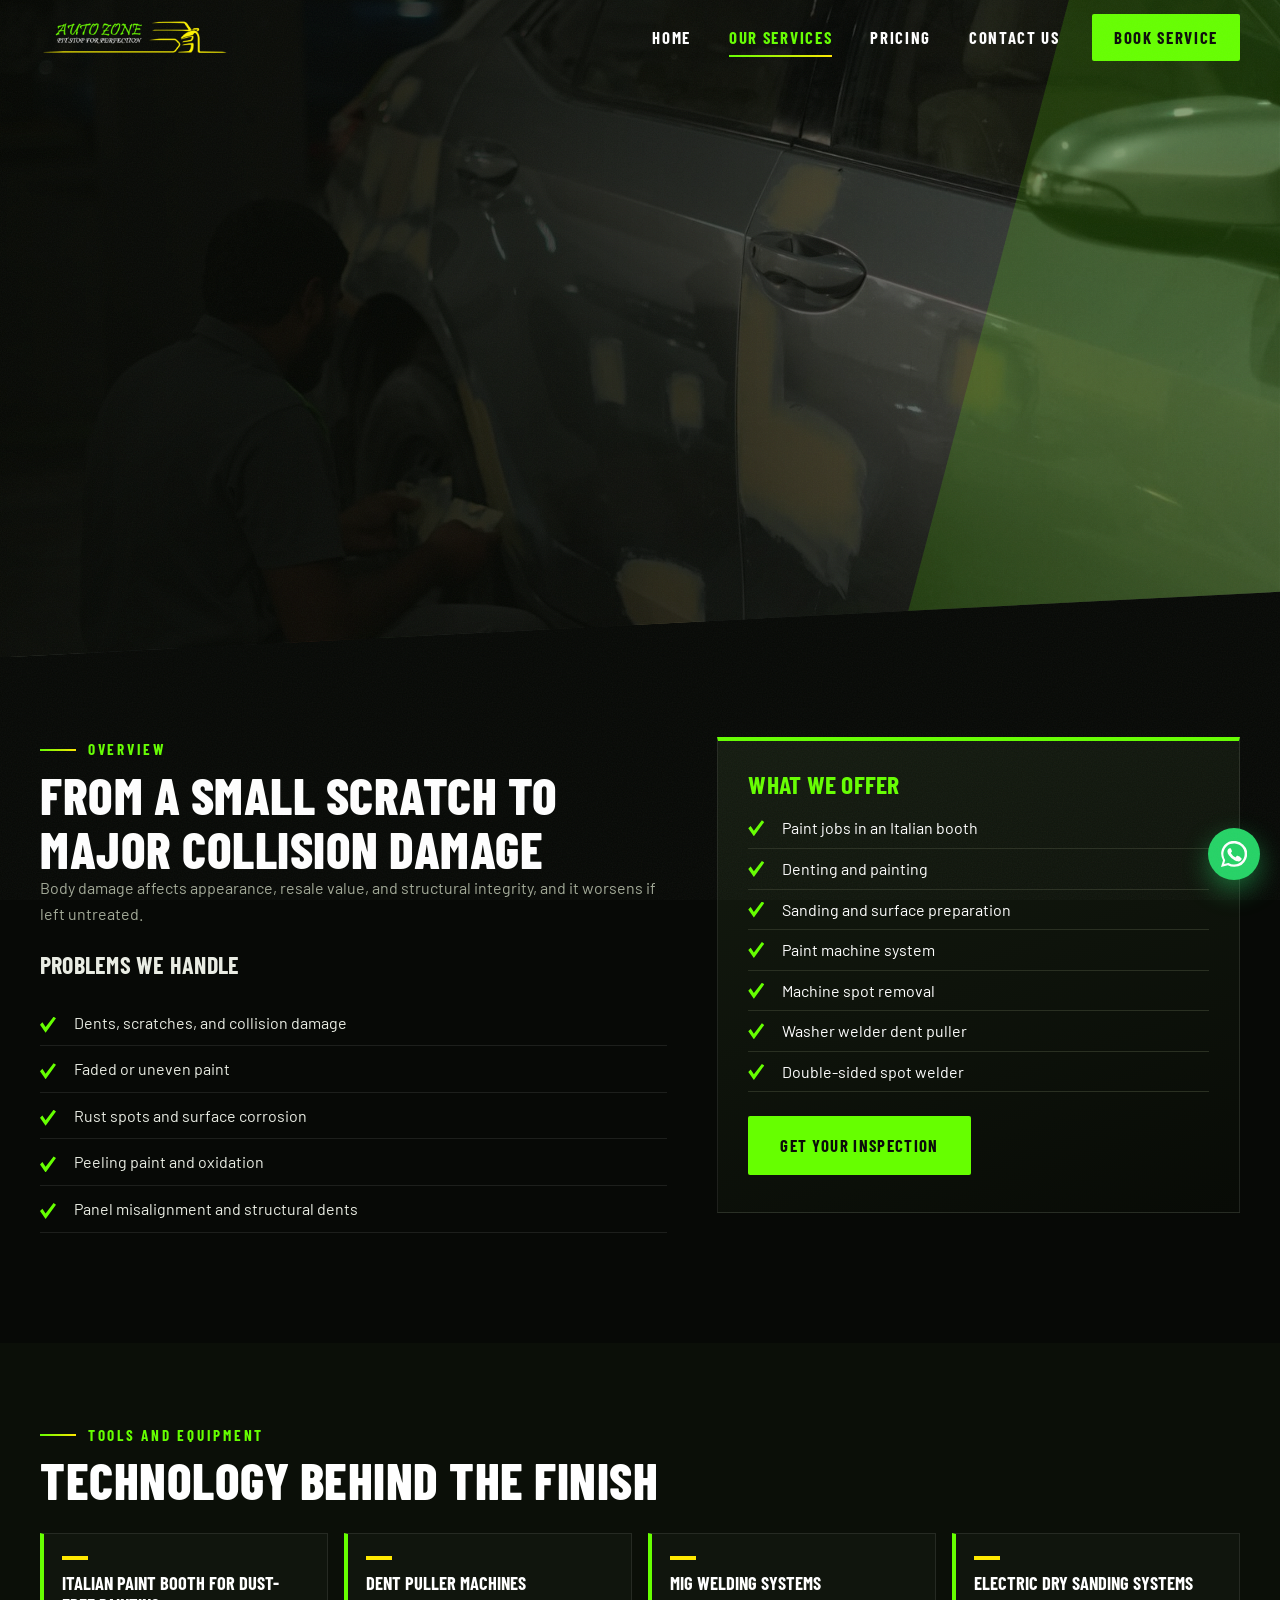
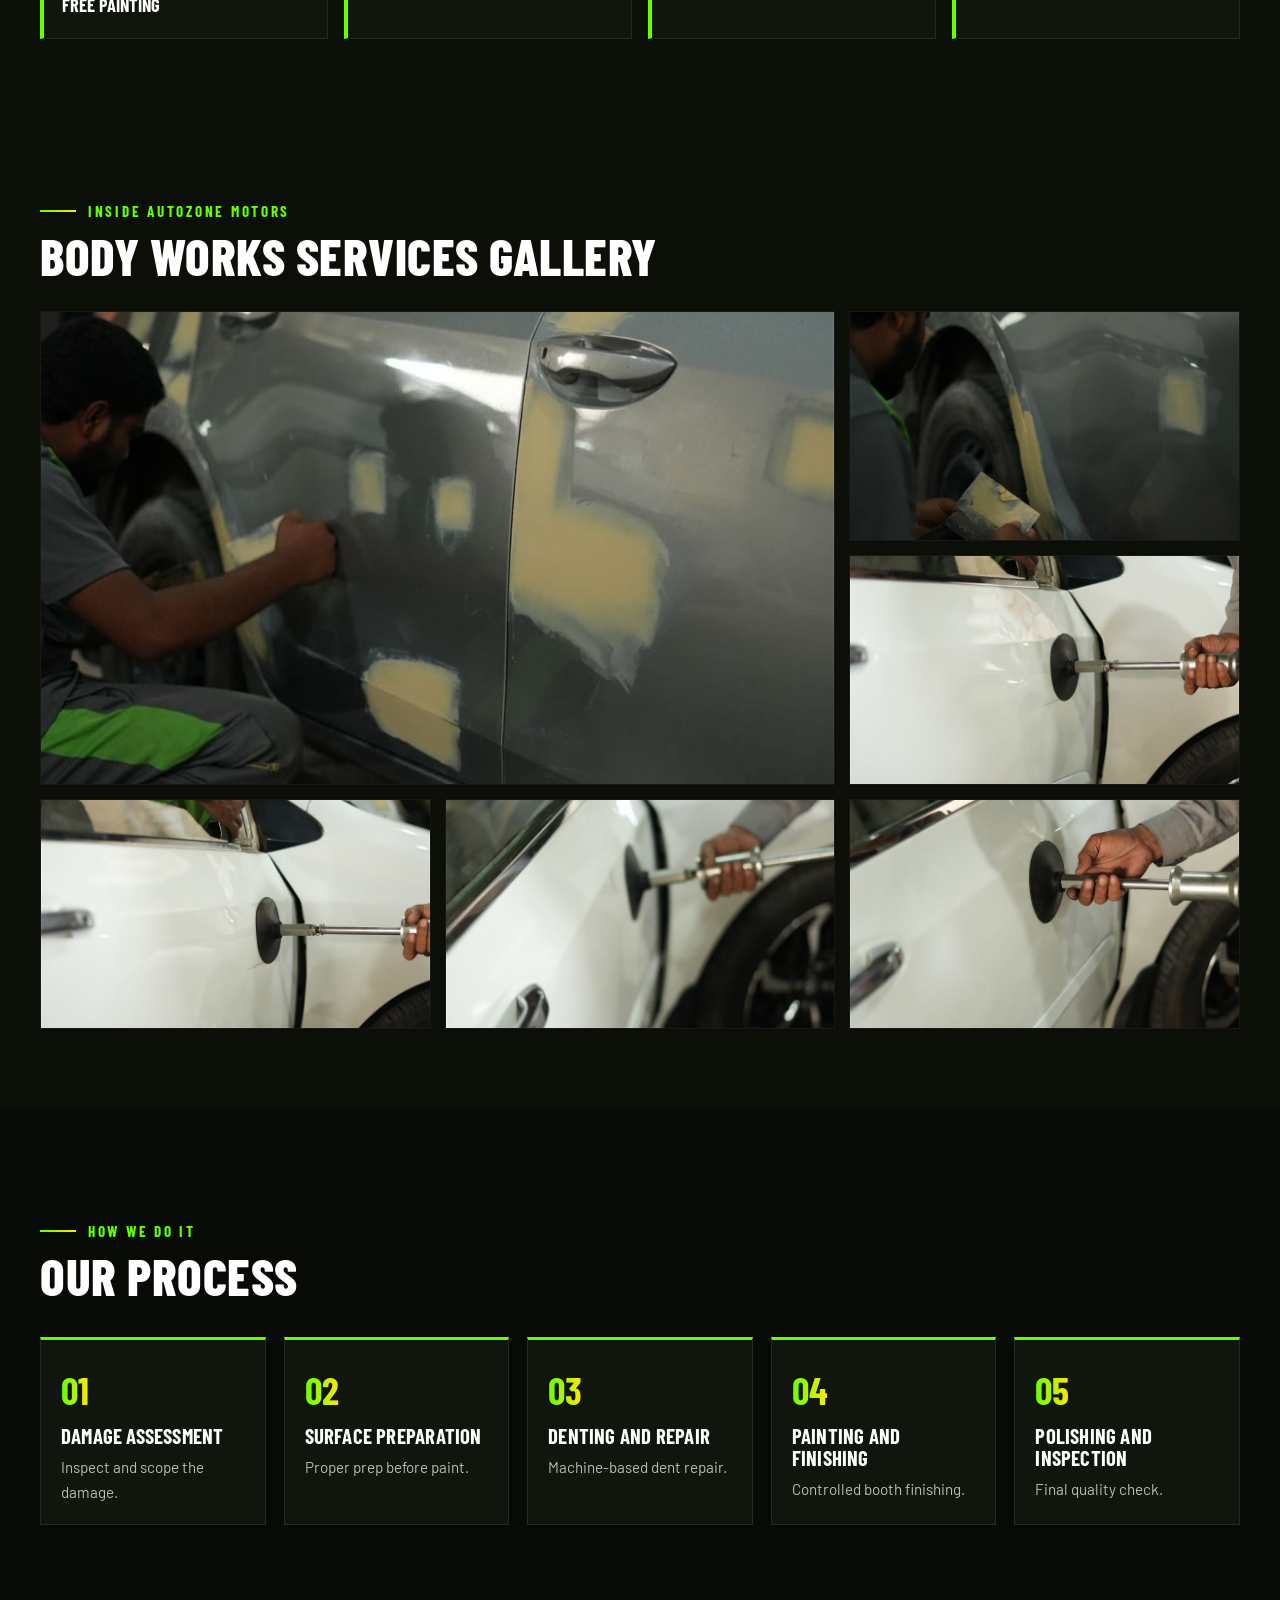
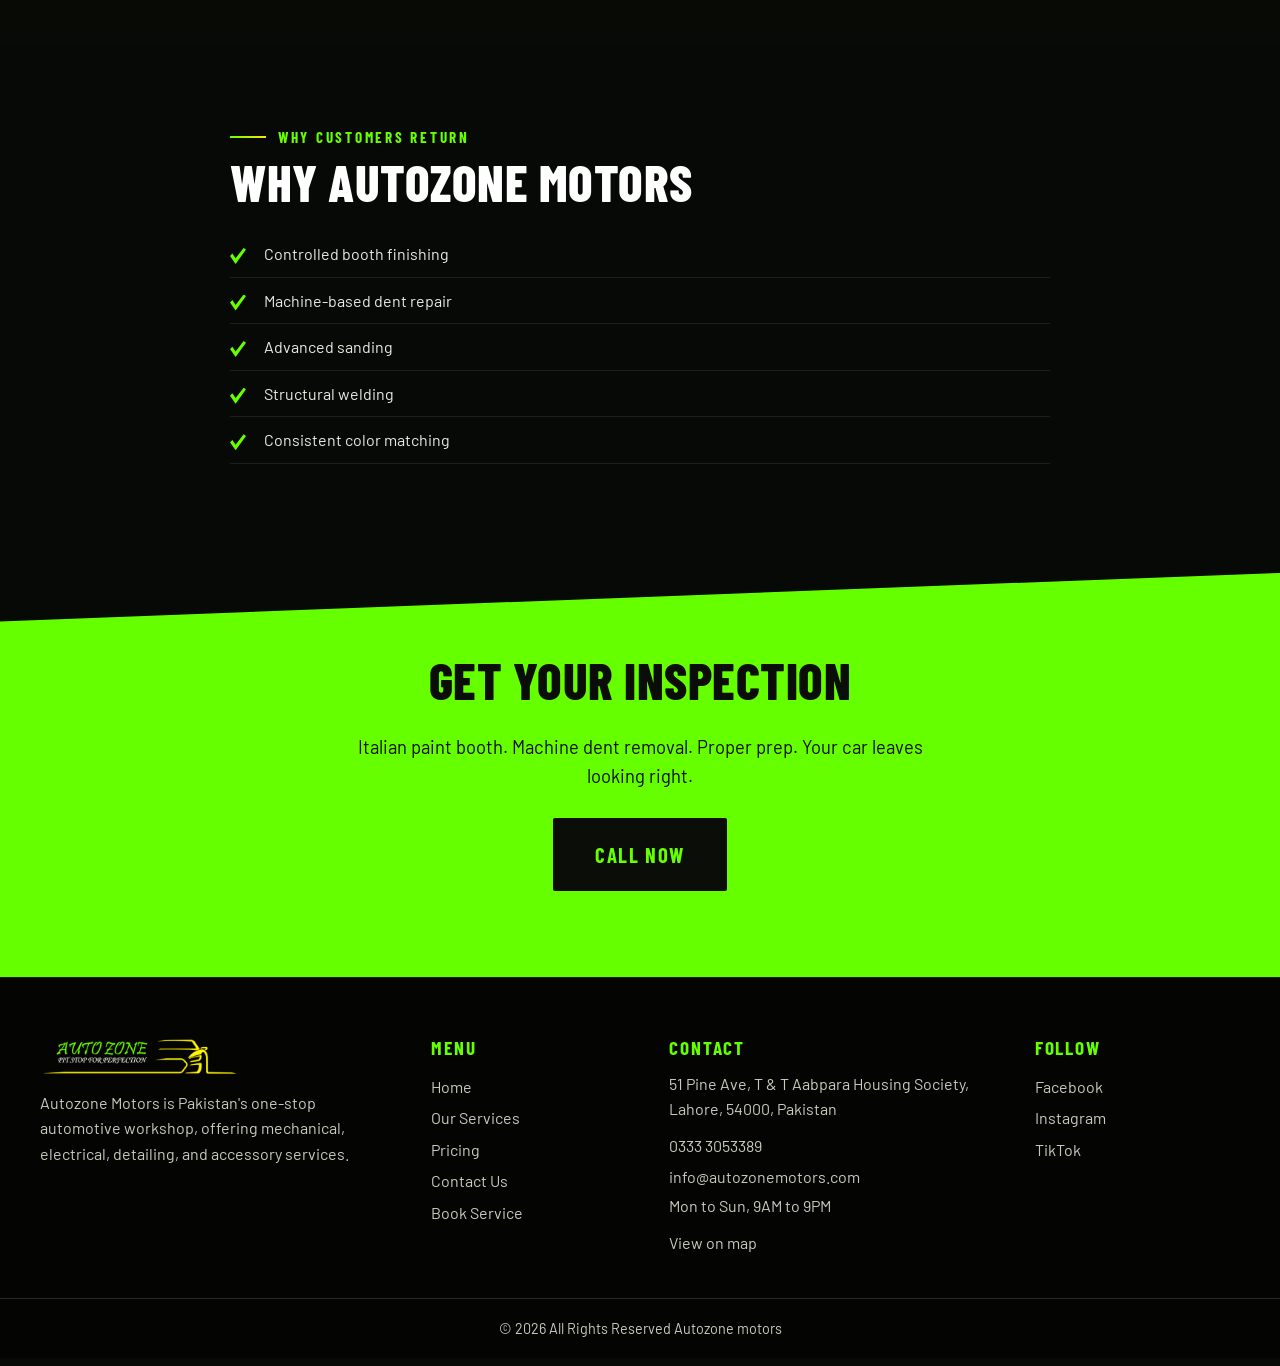
==== commit aeb92e50: "Use the workshop's own photos for services Hero, cards and a lightbox gallery on every service page," ====
--- a/body-works-services.html
+++ b/body-works-services.html
@@ -9,8 +9,8 @@
 <link rel="preconnect" href="https://fonts.googleapis.com">
 <link rel="preconnect" href="https://fonts.gstatic.com" crossorigin>
 <link href="https://fonts.googleapis.com/css2?family=Barlow+Condensed:wght@600;700;800&family=Barlow:wght@400;500;600&display=swap" rel="stylesheet">
-<link rel="stylesheet" href="styles.css">
-<link rel="stylesheet" href="luxury.css">
+<link rel="stylesheet" href="styles.css?v=6">
+<link rel="stylesheet" href="luxury.css?v=6">
 </head>
 <body>
 <header class="site-header">
@@ -40,7 +40,7 @@
   </div>
 </header>
 <main>
-<section class="page-hero">
+<section class="page-hero" style="background-image:linear-gradient(90deg,rgba(5,7,3,.93) 0%,rgba(5,7,3,.72) 55%,rgba(5,7,3,.4)),url(assets/services/bodywork/hero.jpg)">
   <div class="wrap">
     <p class="eyebrow">Body Works Services</p>
     <h1>Dents, Scratches, or a Full Respray: We Make It Look Like It Never Happened</h1>
@@ -88,6 +88,21 @@
       <div class="mini"><span></span>Dent puller machines</div>
       <div class="mini"><span></span>MIG welding systems</div>
       <div class="mini"><span></span>Electric dry sanding systems</div>
+    </div>
+  </div>
+</section>
+
+<section class="sec gallery-sec">
+  <div class="wrap">
+    <p class="kicker">Inside Autozone Motors</p>
+    <h2>Body Works Services Gallery</h2>
+    <div class="gallery">
+      <button type="button" class="gal" data-full="assets/services/bodywork/g1.jpg" aria-label="Open photo 1"><img src="assets/services/bodywork/g1.jpg" alt="Body Works Services at Autozone Motors, photo 1" loading="lazy"></button>
+      <button type="button" class="gal" data-full="assets/services/bodywork/g2.jpg" aria-label="Open photo 2"><img src="assets/services/bodywork/g2.jpg" alt="Body Works Services at Autozone Motors, photo 2" loading="lazy"></button>
+      <button type="button" class="gal" data-full="assets/services/bodywork/g3.jpg" aria-label="Open photo 3"><img src="assets/services/bodywork/g3.jpg" alt="Body Works Services at Autozone Motors, photo 3" loading="lazy"></button>
+      <button type="button" class="gal" data-full="assets/services/bodywork/g4.jpg" aria-label="Open photo 4"><img src="assets/services/bodywork/g4.jpg" alt="Body Works Services at Autozone Motors, photo 4" loading="lazy"></button>
+      <button type="button" class="gal" data-full="assets/services/bodywork/g5.jpg" aria-label="Open photo 5"><img src="assets/services/bodywork/g5.jpg" alt="Body Works Services at Autozone Motors, photo 5" loading="lazy"></button>
+      <button type="button" class="gal" data-full="assets/services/bodywork/g6.jpg" aria-label="Open photo 6"><img src="assets/services/bodywork/g6.jpg" alt="Body Works Services at Autozone Motors, photo 6" loading="lazy"></button>
     </div>
   </div>
 </section>
@@ -159,7 +174,7 @@
   </div>
   <p class="copy">&copy; 2026 All Rights Reserved Autozone motors</p>
 </footer>
-<script src="script.js"></script>
-<script src="luxury.js"></script>
+<script src="script.js?v=6"></script>
+<script src="luxury.js?v=6"></script>
 </body>
 </html>
--- a/luxury.css
+++ b/luxury.css
@@ -312,3 +312,50 @@
   .bk-nav:has(#bkSend:not([hidden])) .btn{width:100%;max-width:none;flex:none;margin-left:0}
   .bk-nav #bkSend{white-space:normal;padding:18px 20px}
 }
+
+/* ---------- no sideways overflow (mobile) ---------- */
+html,body{overflow-x:clip;max-width:100%}
+.hero,.page-hero,.cats,.promo,.closing{overflow:hidden}
+.marquee{margin-left:0;margin-right:0;width:100%;transform:rotate(-1.2deg) scaleX(1.04)}
+.hero::before{max-width:100vw}
+@media (max-width:760px){
+  .hero::before{right:-40%;width:300px;height:300px}
+  .marquee{margin:26px 0}
+}
+
+/* ---------- overflow: remove the causes, keep a fallback for older browsers ---------- */
+html{overflow-x:hidden;overflow-x:clip}
+body{overflow-x:hidden;overflow-x:clip}
+.mq-wrap{overflow:hidden;padding:14px 0;margin:22px 0}
+.mq-wrap .marquee{margin:0;transform:rotate(-1.2deg) scaleX(1.08)}
+@media (max-width:1024px){.hero::before{display:none}}
+
+/* ---------- real photos: service cards, gallery, lightbox ---------- */
+.scard{overflow:hidden}
+.scard .simg{display:block;width:calc(100% + 48px);max-width:none;margin:-28px -24px 14px;aspect-ratio:16/10;object-fit:cover;transition:transform .8s var(--ease)}
+.scard:hover .simg{transform:scale(1.07)}
+.gallery-sec{background:var(--bg2)}
+.gallery{display:grid;grid-template-columns:repeat(3,1fr);gap:14px;margin-top:28px}
+.gal{position:relative;display:block;padding:0;border:1px solid var(--line);background:#000;overflow:hidden;cursor:zoom-in;aspect-ratio:4/3}
+.gal:first-child{grid-column:span 2;grid-row:span 2;aspect-ratio:auto}
+.gal img{width:100%;height:100%;object-fit:cover;display:block;transition:transform .9s var(--ease),filter .4s}
+.gal::after{content:"+";position:absolute;right:14px;bottom:14px;width:40px;height:40px;border-radius:50%;background:var(--lime);color:var(--ink);display:grid;place-items:center;font-size:1.7rem;line-height:1;font-weight:700;opacity:0;transform:scale(.6);transition:.35s var(--ease)}
+.gal:hover img{transform:scale(1.08);filter:brightness(1.08)}
+.gal:hover::after{opacity:1;transform:none}
+.gal:focus-visible{outline:2px solid var(--lime);outline-offset:3px}
+.lb{position:fixed;inset:0;z-index:260;background:rgba(3,4,2,.94);backdrop-filter:blur(10px);display:grid;place-items:center;opacity:0;visibility:hidden;transition:opacity .35s,visibility .35s}
+.lb.open{opacity:1;visibility:visible}
+.lb img{max-width:min(92vw,1300px);max-height:86vh;object-fit:contain;box-shadow:0 30px 80px rgba(0,0,0,.7);transform:scale(.96);transition:transform .45s var(--ease)}
+.lb.open img{transform:none}
+.lb button{position:absolute;border:0;cursor:pointer;background:rgba(255,255,255,.1);color:#fff;width:48px;height:48px;border-radius:50%;font-size:1.5rem;display:grid;place-items:center;transition:.25s}
+.lb button:hover{background:var(--lime);color:var(--ink)}
+.lb .x{top:18px;right:18px}.lb .p{left:18px;top:50%;margin-top:-24px}.lb .n{right:18px;top:50%;margin-top:-24px}
+.lb .c{position:absolute;bottom:18px;left:50%;transform:translateX(-50%);color:var(--dim);font-family:var(--head);letter-spacing:.14em}
+@media (max-width:760px){.gallery{grid-template-columns:repeat(2,1fr)}.gal:first-child{grid-column:span 2;grid-row:auto;aspect-ratio:4/3}.lb .p{left:8px}.lb .n{right:8px}}
+
+/* gallery: fixed row height so the grid has no gaps */
+.gallery{grid-auto-rows:230px;grid-auto-flow:dense}
+.gal,.gal:first-child{aspect-ratio:auto;height:100%}
+.gal:first-child{grid-column:span 2;grid-row:span 2}
+@media (max-width:1024px){.gallery{grid-auto-rows:190px}}
+@media (max-width:760px){.gallery{grid-auto-rows:150px}.gal:first-child{grid-column:span 2;grid-row:span 2;aspect-ratio:auto}}
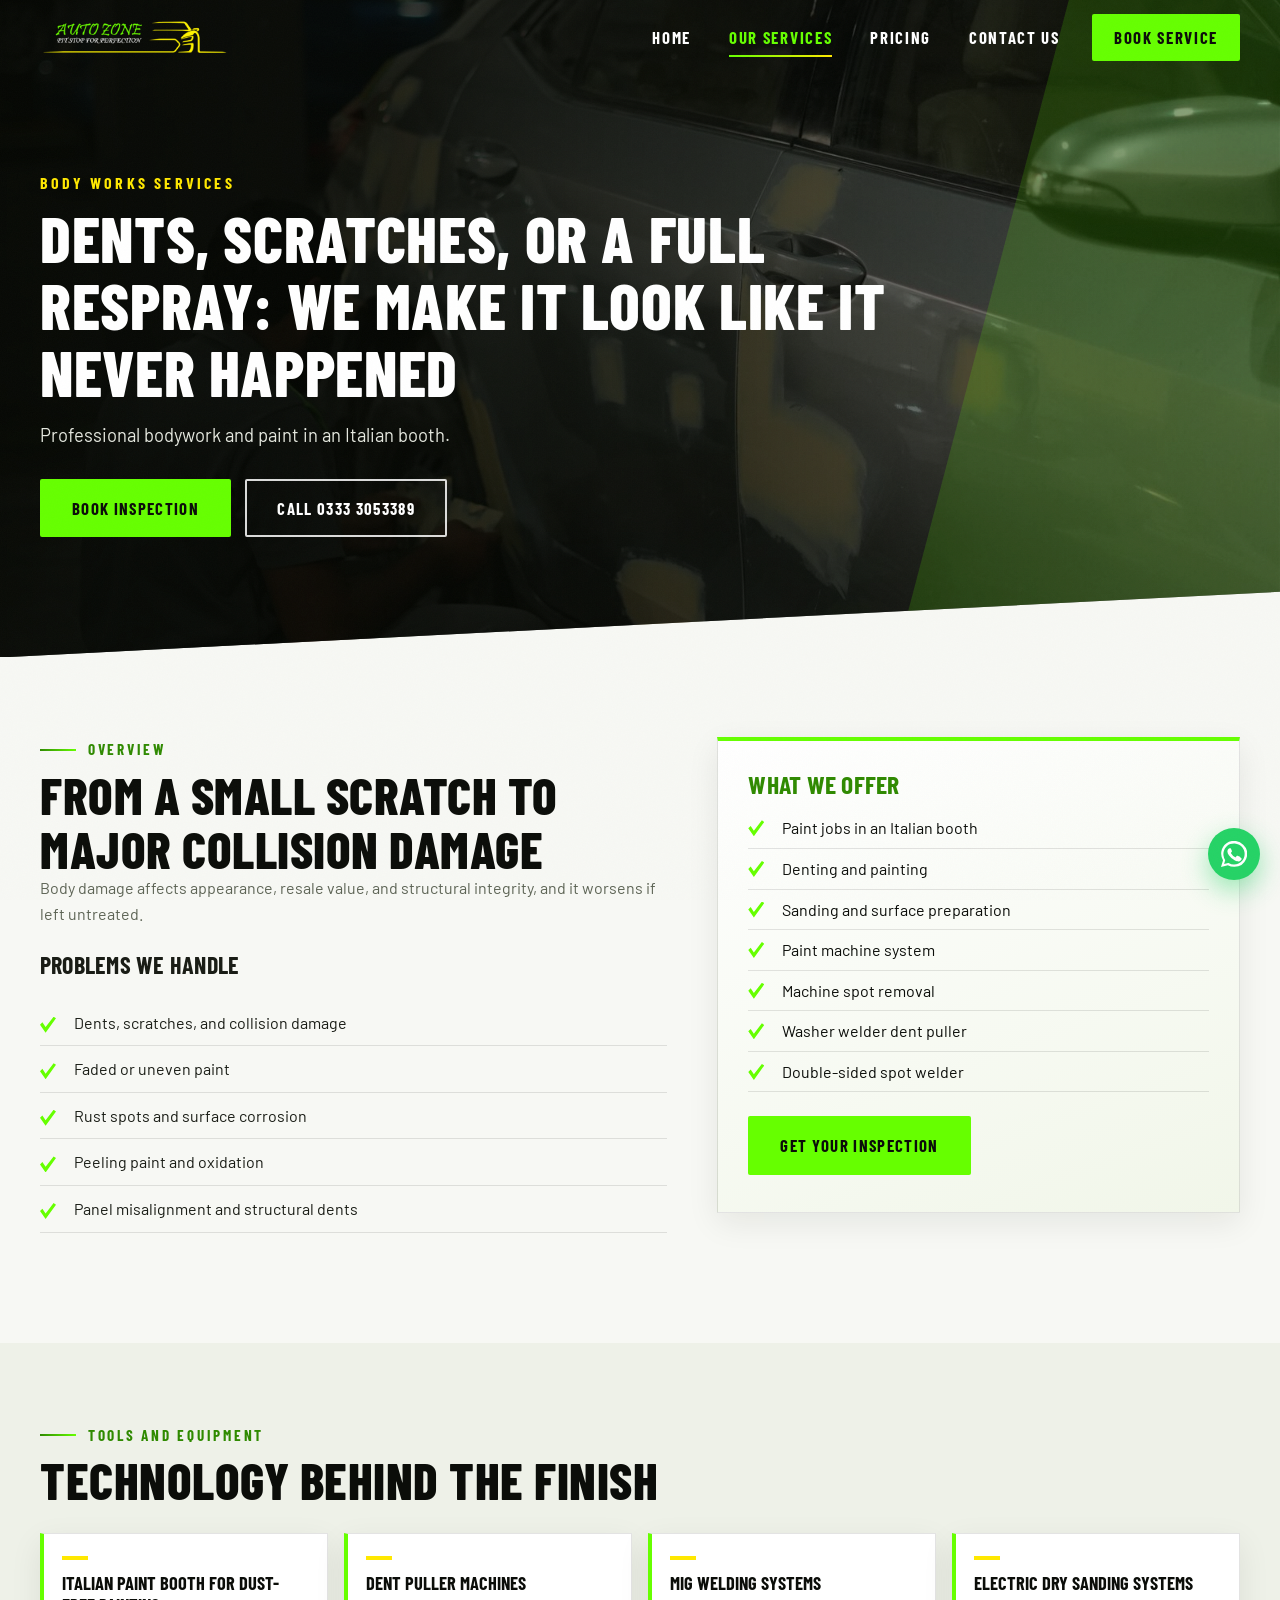
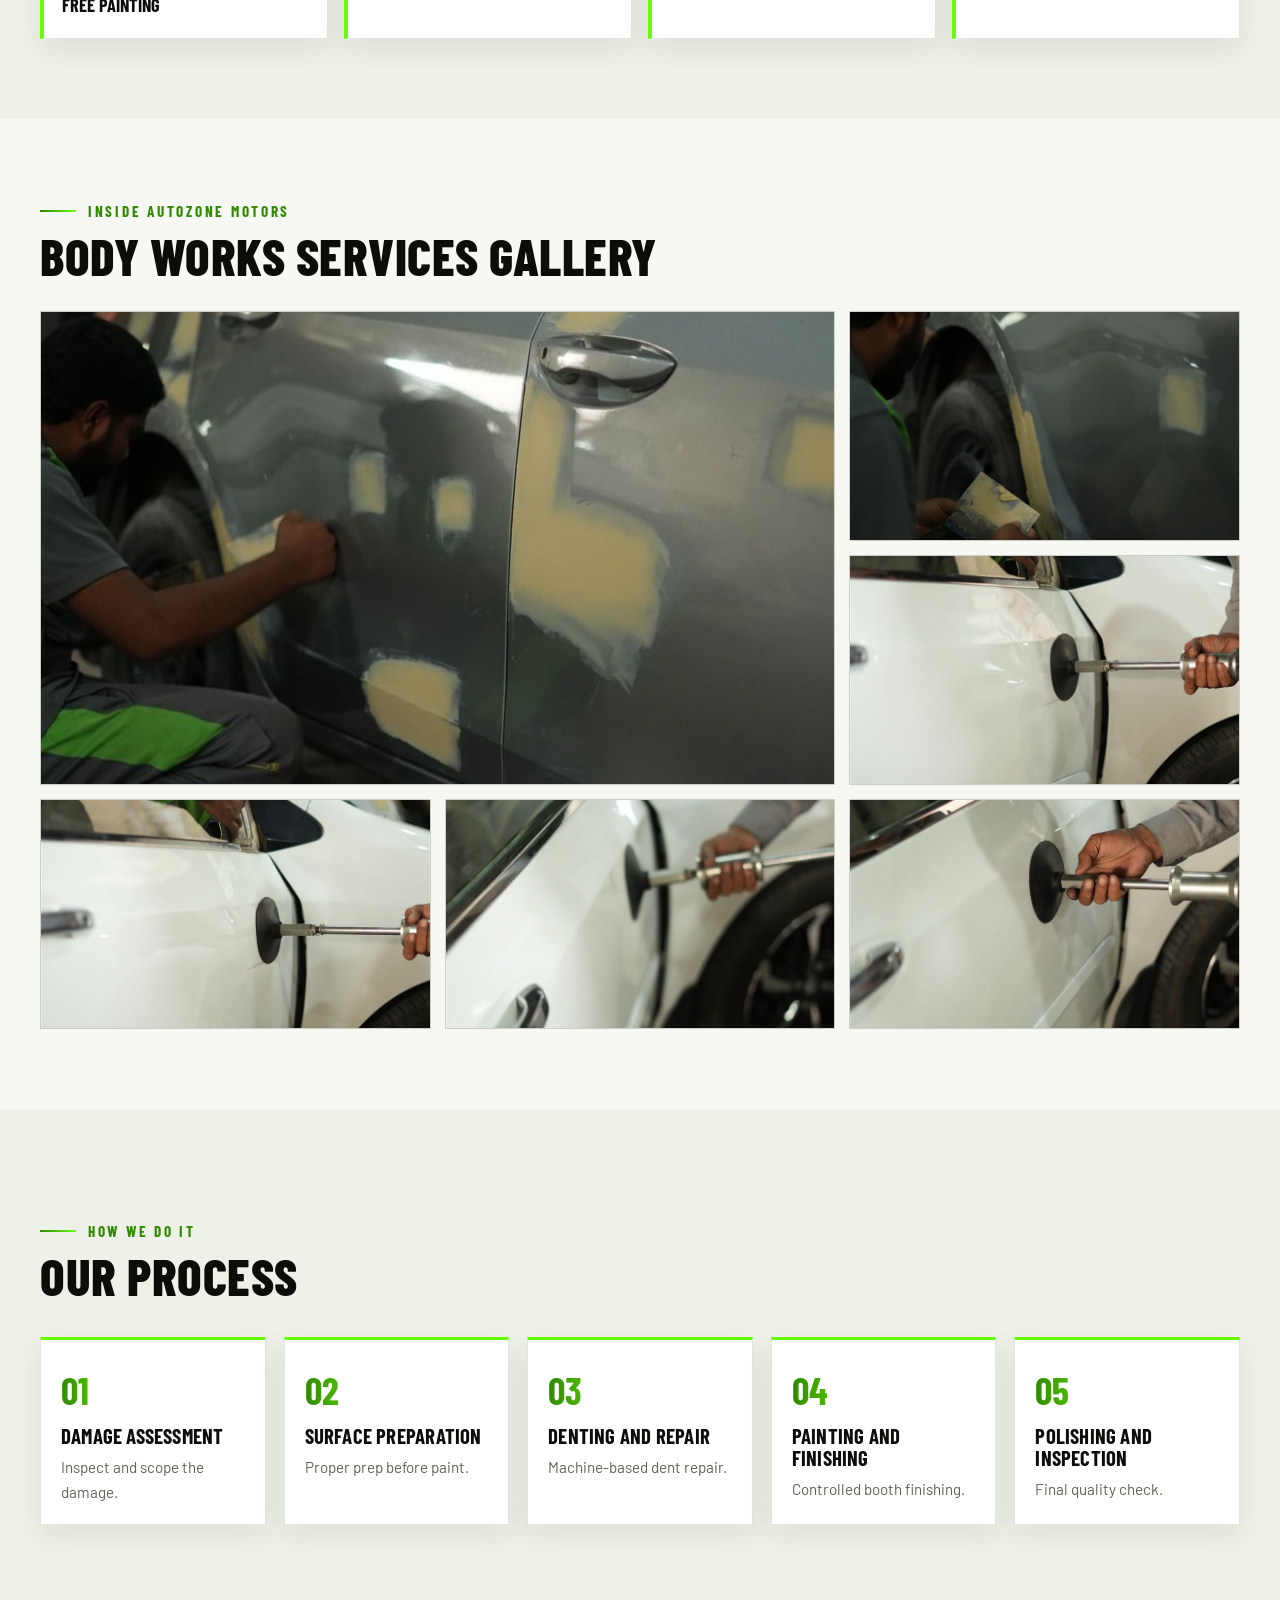
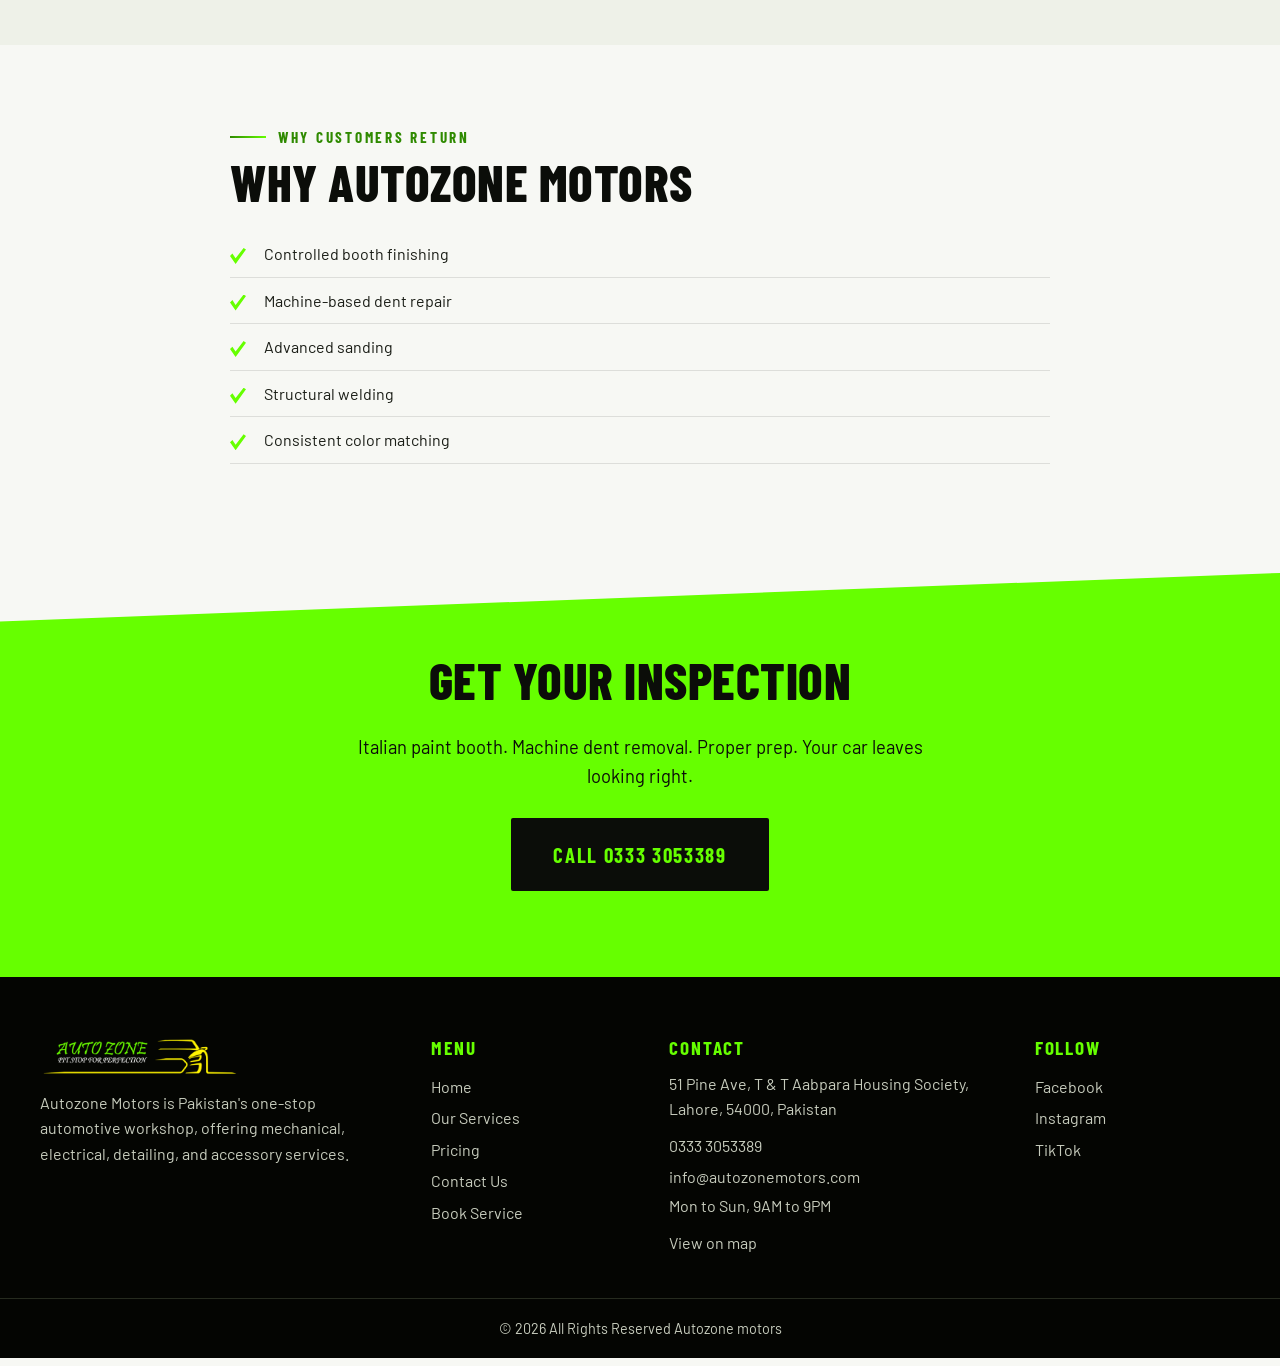
==== commit f36501fe: "Light theme, homepage price calculator, WhatsApp contact form - Add light.css: light content section" ====
--- a/body-works-services.html
+++ b/body-works-services.html
@@ -9,8 +9,9 @@
 <link rel="preconnect" href="https://fonts.googleapis.com">
 <link rel="preconnect" href="https://fonts.gstatic.com" crossorigin>
 <link href="https://fonts.googleapis.com/css2?family=Barlow+Condensed:wght@600;700;800&family=Barlow:wght@400;500;600&display=swap" rel="stylesheet">
-<link rel="stylesheet" href="styles.css?v=6">
-<link rel="stylesheet" href="luxury.css?v=6">
+<link rel="stylesheet" href="styles.css?v=7">
+<link rel="stylesheet" href="luxury.css?v=7">
+<link rel="stylesheet" href="light.css?v=7">
 </head>
 <body>
 <header class="site-header">
@@ -45,7 +46,7 @@
     <p class="eyebrow">Body Works Services</p>
     <h1>Dents, Scratches, or a Full Respray: We Make It Look Like It Never Happened</h1>
     <p class="lead">Professional bodywork and paint in an Italian booth.</p>
-    <div class="btns"><a class="btn btn-primary" href="book.html?service=bodywork">Book Inspection</a><a class="btn btn-ghost" href="tel:03333053389">Call Now</a></div>
+    <div class="btns"><a class="btn btn-primary" href="book.html?service=bodywork">Book Inspection</a><a class="btn btn-ghost" href="tel:03333053389">Call 0333 3053389</a></div>
   </div>
 </section>
 <section class="sec">
@@ -139,7 +140,7 @@
   <div class="wrap">
     <h2>Get Your Inspection</h2>
     <p class="cta-p">Italian paint booth. Machine dent removal. Proper prep. Your car leaves looking right.</p>
-    <a class="btn btn-dark big" href="tel:03333053389">Call Now</a>
+    <a class="btn btn-dark big" href="tel:03333053389">Call 0333 3053389</a>
   </div>
 </section>
 </main>
@@ -174,7 +175,7 @@
   </div>
   <p class="copy">&copy; 2026 All Rights Reserved Autozone motors</p>
 </footer>
-<script src="script.js?v=6"></script>
-<script src="luxury.js?v=6"></script>
+<script src="script.js?v=7"></script>
+<script src="luxury.js?v=7"></script>
 </body>
 </html>
--- a/light.css
+++ b/light.css
@@ -0,0 +1,113 @@
+/* =========================================================
+   Autozone Motors - light theme (loads after luxury.css)
+   Photo heroes, header and footer stay dark so the logo reads.
+   ========================================================= */
+:root{
+  --bg:#f7f8f4; --bg2:#eef1e8; --card:#fff; --line:rgba(11,13,9,.11);
+  --txt:#1a1d16; --dim:#5d6455; --green:#2f8a00;
+  --gtext:linear-gradient(90deg,#2f8a00,#4cb800);
+  --shadow:0 10px 30px rgba(20,30,10,.08);
+}
+body{background:var(--bg);color:var(--txt)}
+body::before{opacity:.025}
+::-webkit-scrollbar-track{background:var(--bg)}
+::-webkit-scrollbar-thumb{background:#c9cfbf}
+
+/* ---------- type ---------- */
+h2{color:var(--ink)}
+.hero h2,.page-hero h2,.promo h2,.lb h2{color:#fff}
+.kicker{color:var(--green)}
+.kicker::before{background:linear-gradient(90deg,var(--green),var(--lime))}
+.promo .kicker{color:var(--yellow)}
+.promo .kicker::before{background:linear-gradient(90deg,var(--lime),var(--yellow))}
+.closing .kicker{color:var(--ink)}
+.closing .kicker::before{background:var(--ink)}
+.muted{color:var(--dim)}
+
+/* ---------- home ---------- */
+.cats{background:#fff}
+.tile{background:#fff;border-color:var(--line);color:var(--ink);box-shadow:var(--shadow)}
+.tile i{color:var(--green)}
+.tile.spot::after{background:radial-gradient(240px circle at var(--mx,50%) var(--my,50%),rgba(102,255,0,.18),transparent 60%)}
+.cards-sec{background:var(--bg)}
+.card{background:#fff;border-color:var(--line);box-shadow:var(--shadow)}
+.card:hover{box-shadow:0 22px 50px rgba(20,30,10,.16),0 0 0 1px rgba(47,138,0,.35)}
+.arrow{border-color:rgba(11,13,9,.3);color:var(--ink)}
+.marquee{box-shadow:0 14px 30px rgba(20,30,10,.15)}
+.stats{background:#fff}
+.stat{background:linear-gradient(180deg,var(--bg),#fff);box-shadow:var(--shadow)}
+.stat b,.steps b{background:var(--gtext);-webkit-background-clip:text;background-clip:text;color:transparent}
+
+/* process: light cards */
+.process{background:var(--bg2);color:var(--ink)}
+.process .kicker{color:var(--green)}
+.steps li{background:#fff;box-shadow:var(--shadow)}
+.steps li:hover{background:#f6faef}
+.steps p{color:var(--dim)}
+
+/* ---------- shared sections ---------- */
+.why,.sec.alt,.gallery-sec{background:var(--bg2)}
+.sec,.faq{background:var(--bg)}
+.ticks li,.panel .ticks li{border-color:var(--line)}
+details{background:#fff}
+details[open]{background:#f6faef}
+summary{color:var(--ink)}
+summary::after{color:var(--green)}
+.mini,.scard{background:#fff;color:var(--ink);box-shadow:var(--shadow)}
+.scard b,.scard span{color:var(--green)}
+.scard:hover b,.scard:hover span{color:var(--ink)}
+.panel{background:linear-gradient(160deg,#fff,#f1f6e9);color:var(--ink);box-shadow:var(--shadow)}
+.panel h3{color:var(--green)}
+.ptable td{color:var(--txt)}
+.ptable tr:nth-child(even) td{background:rgba(11,13,9,.025)}
+.ptable tbody tr:hover td{background:rgba(102,255,0,.12)}
+.ptable th{background:var(--ink)}
+.ptable .pr{color:var(--green)}
+.info dt,.info a:hover{color:var(--green)}
+.gal{background:#e3e7da}
+.btn-dark:hover{background:var(--lime);color:var(--ink)}
+
+/* contact form */
+.form{background:#fff;box-shadow:var(--shadow)}
+.form label{color:var(--ink)}
+.form input,.form select,.form textarea{background:#fff;border-color:#cdd4c2;color:var(--ink)}
+.form input:focus,.form select:focus,.form textarea:focus{border-color:var(--green)}
+.form select option{background:#fff}
+
+/* ---------- chrome ---------- */
+.cur{border-color:var(--green)}
+.cur-dot{background:var(--green)}
+.toast{box-shadow:0 14px 40px rgba(20,30,10,.2)}
+
+/* ---------- booking ---------- */
+.bk-card{background:#fff;box-shadow:var(--shadow)}
+.bk-steps li.on{color:var(--ink)}
+.bk-steps li.done{color:var(--green)}
+.bk-pane legend,.bk-f,.bk-opt b{color:var(--ink)}
+.bk-opt span{background:var(--bg)}
+.bk-opt:hover span{border-color:rgba(47,138,0,.5)}
+.bk-opt input:checked+span{background:rgba(102,255,0,.12);box-shadow:inset 4px 0 0 var(--green)}
+.bk-opt.chk span::after{border-color:#b3bba7}
+.bk-f input,.bk-f select,.bk-f textarea,.bk-f input[type=date]{background-color:#fff;border-color:#cdd4c2;color:var(--ink);color-scheme:light}
+.bk-f input:focus,.bk-f select:focus,.bk-f textarea:focus{border-color:var(--green)}
+.bk-f input:hover,.bk-f select:hover:not(:disabled),.bk-f textarea:hover{border-color:rgba(47,138,0,.55)}
+.bk-f select{background-image:url("data:image/svg+xml,%3Csvg xmlns='http://www.w3.org/2000/svg' viewBox='0 0 24 24' fill='none' stroke='%232f8a00' stroke-width='2.6' stroke-linecap='round' stroke-linejoin='round'%3E%3Cpath d='M6 9l6 6 6-6'/%3E%3C/svg%3E")}
+.bk-f select option{background:#fff;color:var(--ink)}
+.bk-f input[type=date]::-webkit-calendar-picker-indicator{filter:none}
+@supports (appearance:base-select){
+  .bk-f select::picker(select){background:#fff;box-shadow:0 24px 60px rgba(20,30,10,.18)}
+  .bk-f select option{color:var(--ink)}
+  .bk-f select option:checked{color:var(--green)}
+}
+.bk-err{color:#d0341f}
+.bk-nav #bkBack{color:var(--ink);border-color:rgba(11,13,9,.25)}
+.bk-nav #bkBack:hover{color:var(--green)}
+.bk-sum{background:linear-gradient(160deg,#fff,#f1f6e9);box-shadow:var(--shadow)}
+.bk-sum h3,.bk-tag,.bk-note a{color:var(--green)}
+.bk-sum dd{color:var(--ink)}
+.bk-done{background:rgba(11,13,9,.55)}
+.bk-done-card h2{color:var(--ink)}
+
+/* homepage price calculator */
+.home-calc{background:#f5f6f4}
+.home-calc-more{text-align:center;padding:0 0 72px}
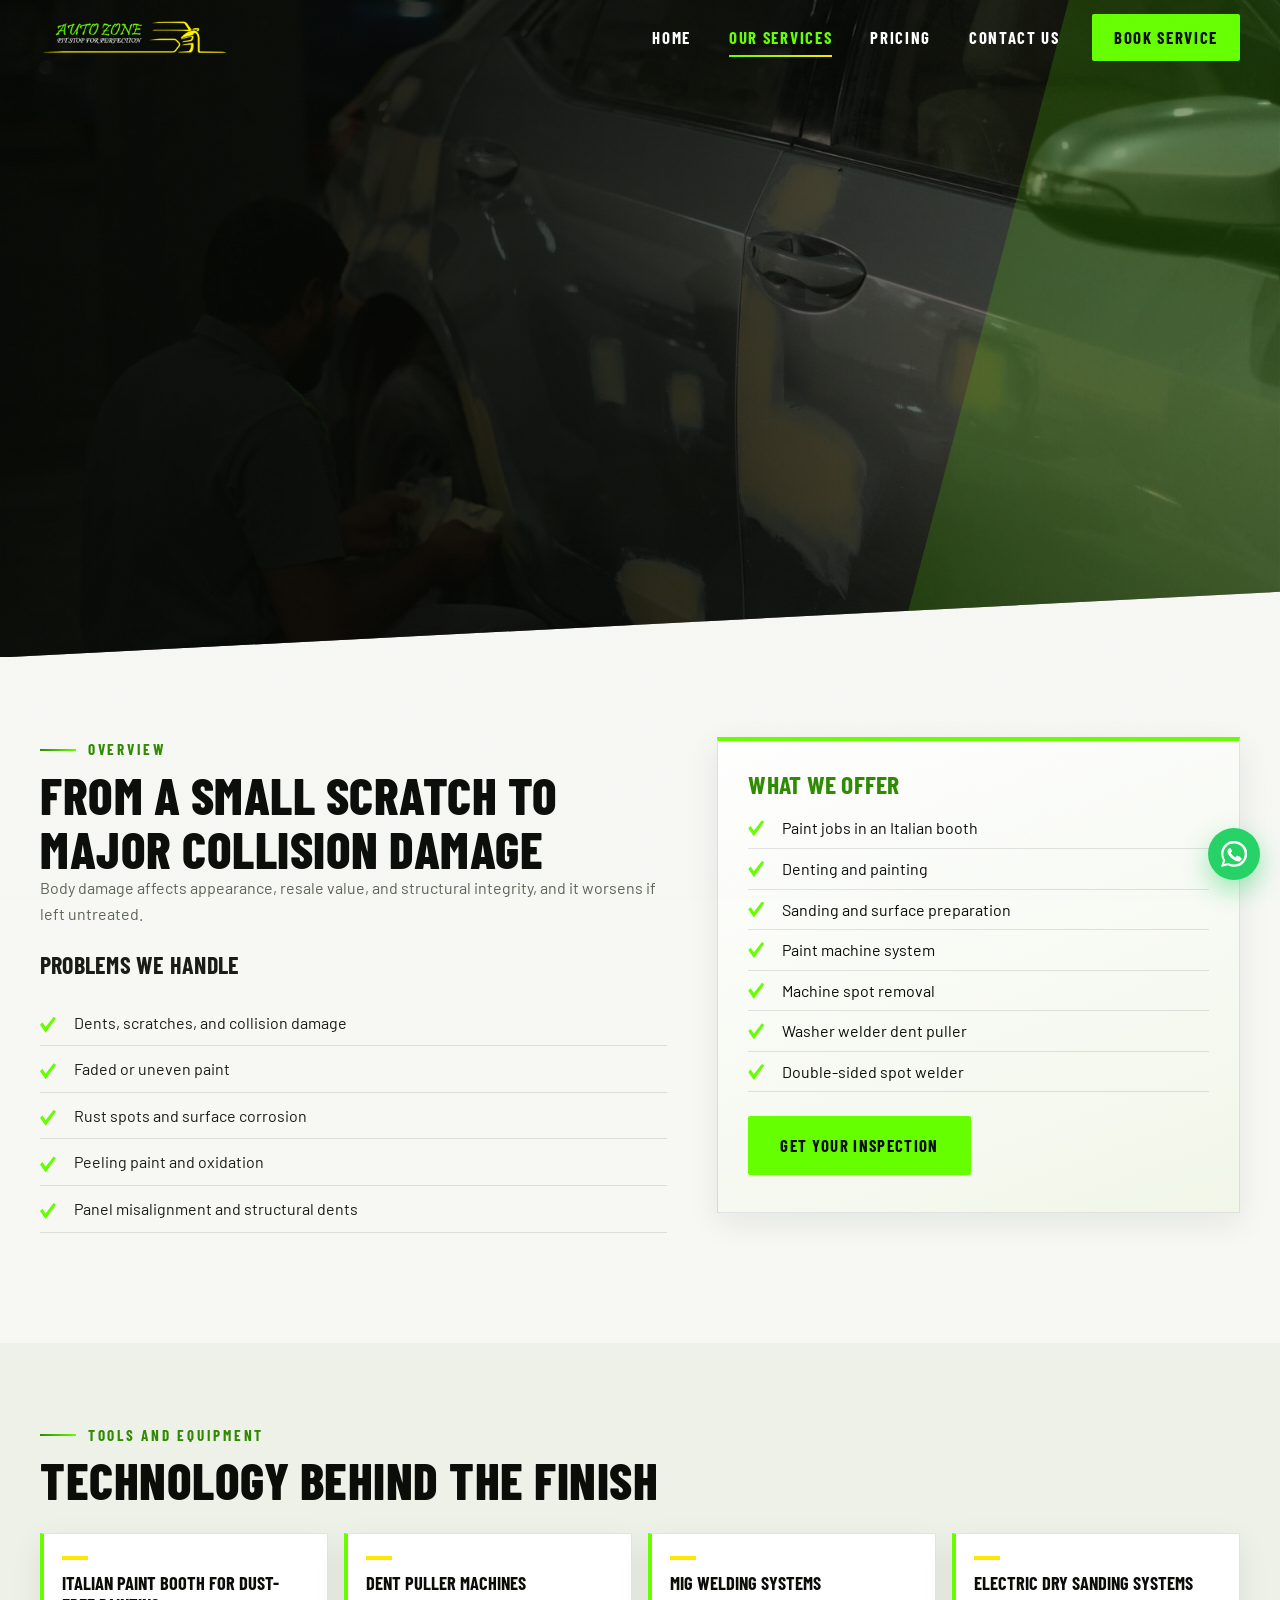
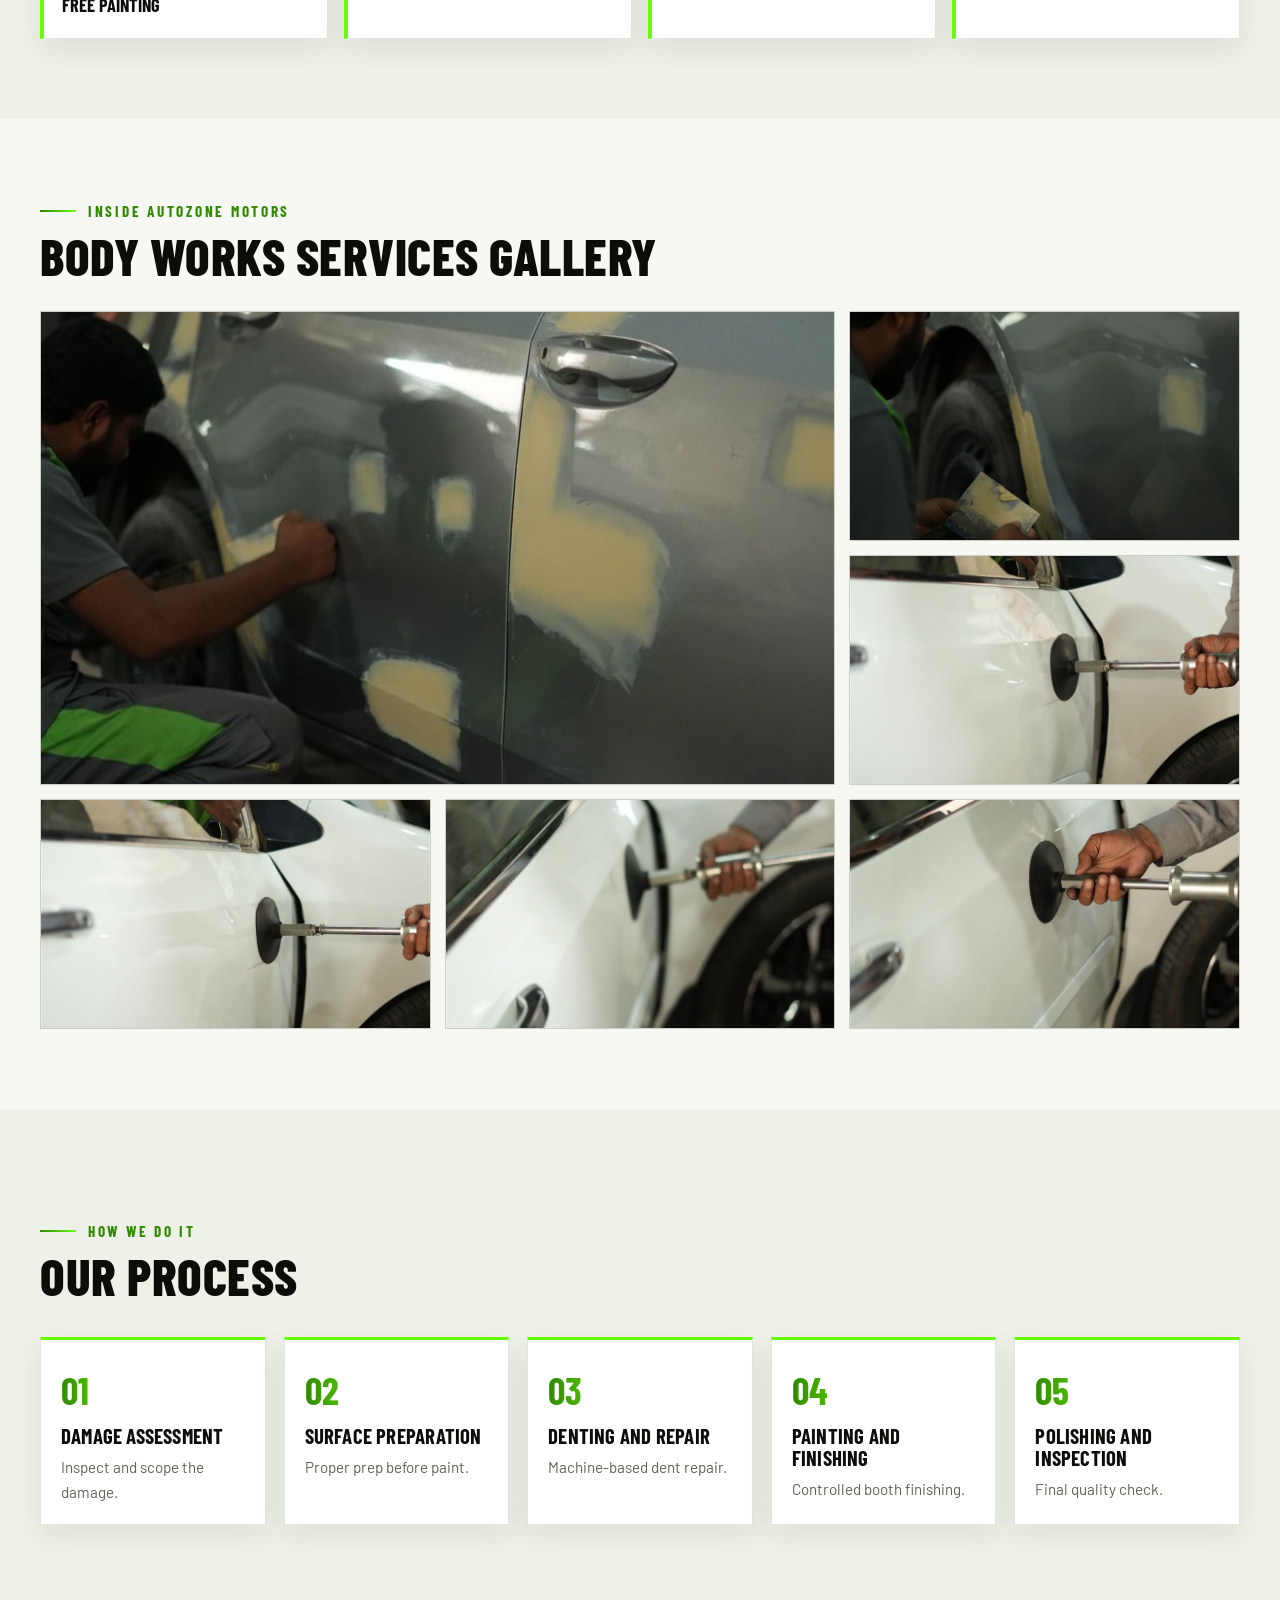
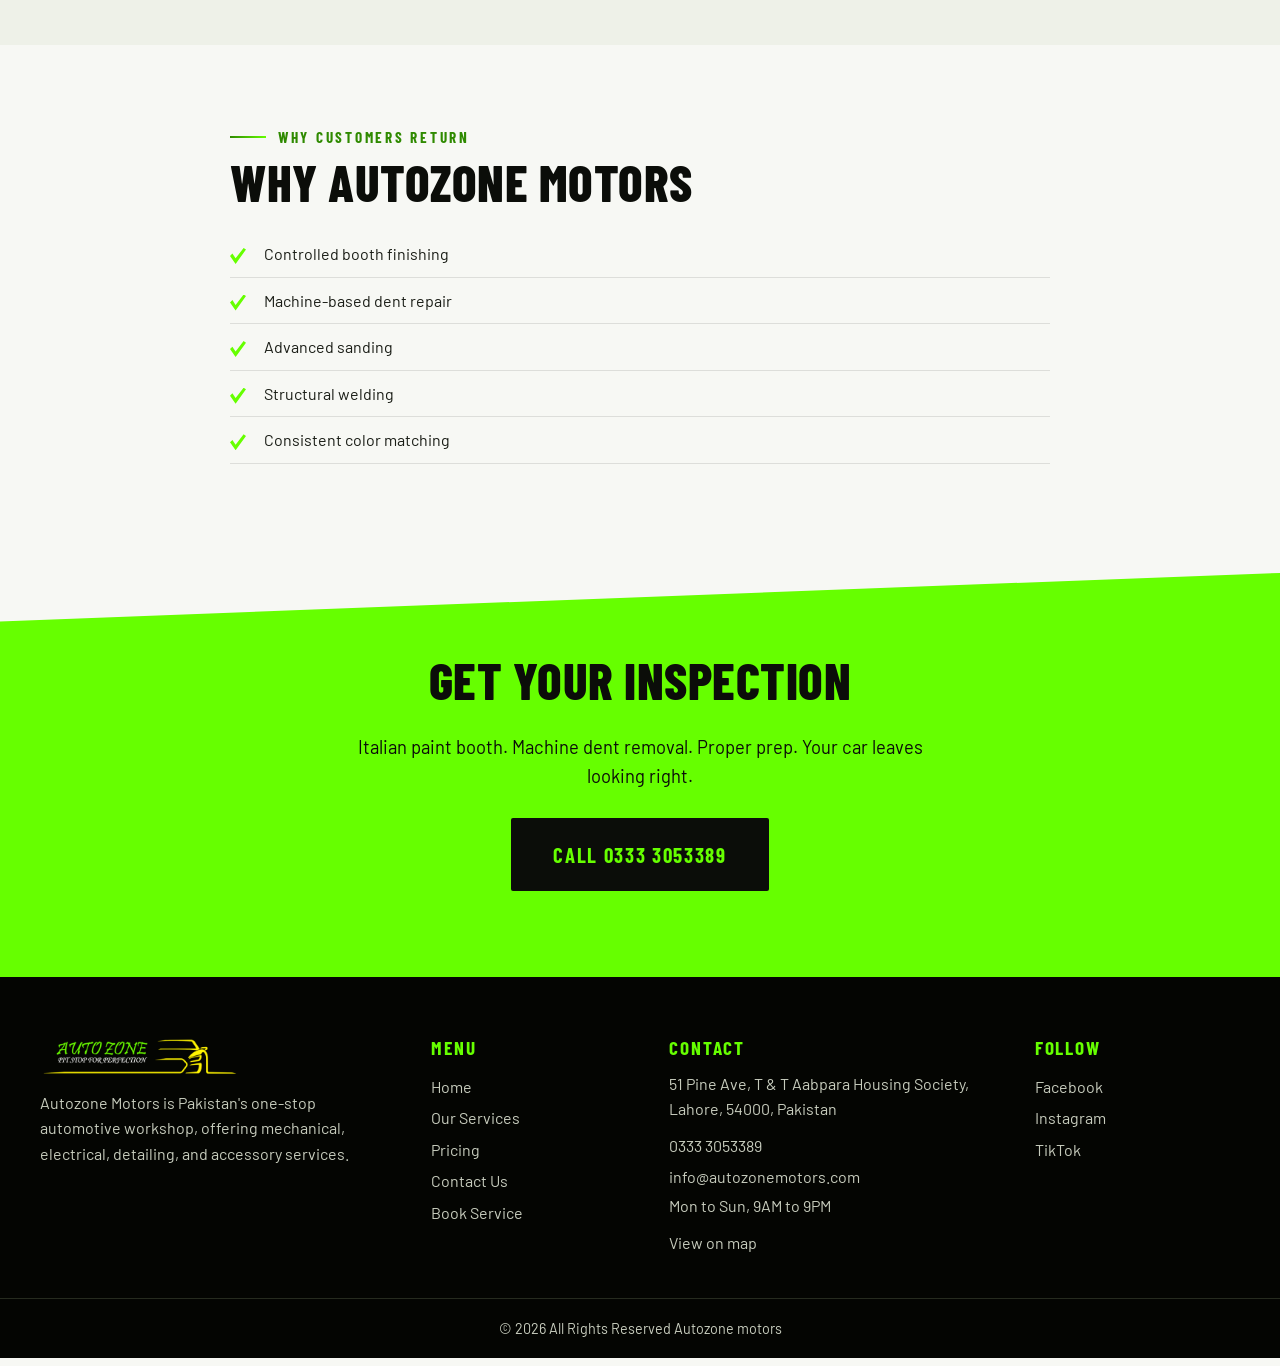
==== commit 985a1f78: "Make the pricing vehicle selector sticky The vehicle cards stick under the site header while scrolli" ====
--- a/body-works-services.html
+++ b/body-works-services.html
@@ -9,9 +9,9 @@
 <link rel="preconnect" href="https://fonts.googleapis.com">
 <link rel="preconnect" href="https://fonts.gstatic.com" crossorigin>
 <link href="https://fonts.googleapis.com/css2?family=Barlow+Condensed:wght@600;700;800&family=Barlow:wght@400;500;600&display=swap" rel="stylesheet">
-<link rel="stylesheet" href="styles.css?v=7">
-<link rel="stylesheet" href="luxury.css?v=7">
-<link rel="stylesheet" href="light.css?v=7">
+<link rel="stylesheet" href="styles.css?v=8">
+<link rel="stylesheet" href="luxury.css?v=8">
+<link rel="stylesheet" href="light.css?v=8">
 </head>
 <body>
 <header class="site-header">
@@ -175,7 +175,7 @@
   </div>
   <p class="copy">&copy; 2026 All Rights Reserved Autozone motors</p>
 </footer>
-<script src="script.js?v=7"></script>
-<script src="luxury.js?v=7"></script>
+<script src="script.js?v=8"></script>
+<script src="luxury.js?v=8"></script>
 </body>
 </html>
